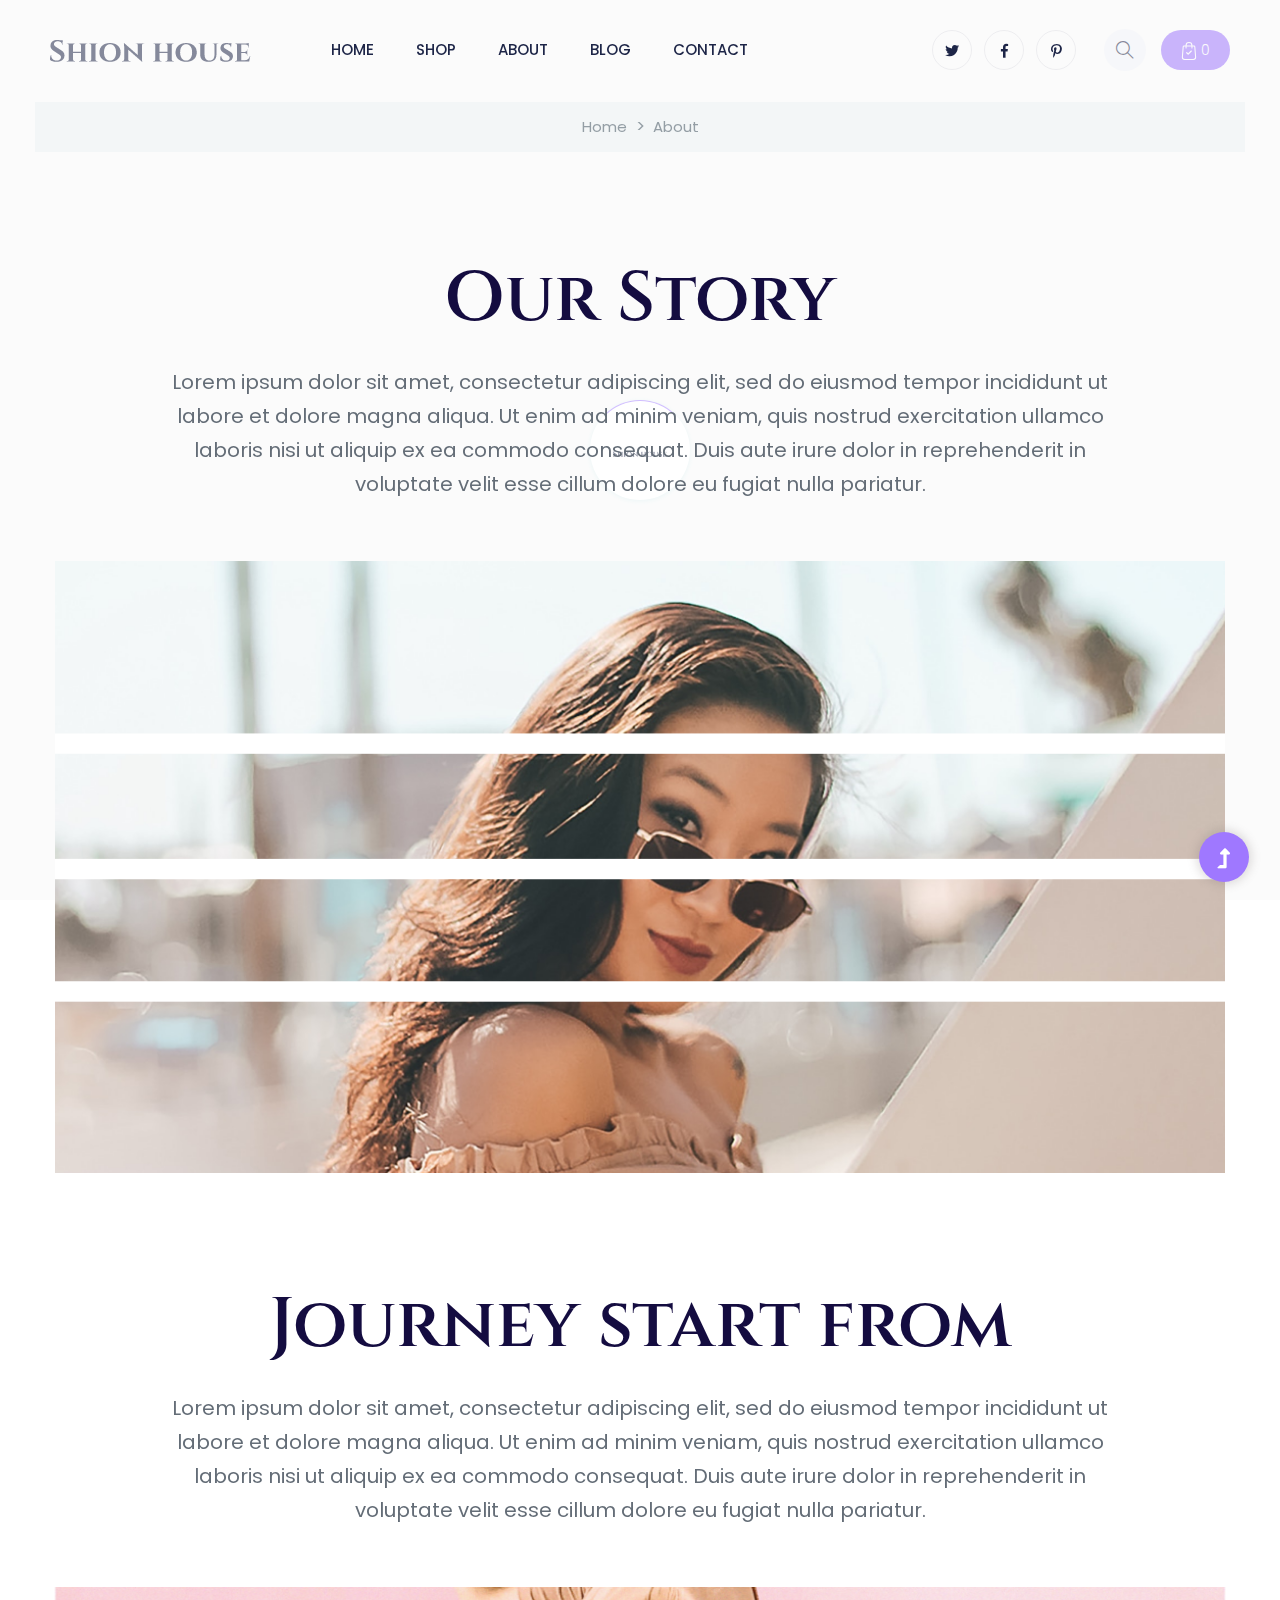
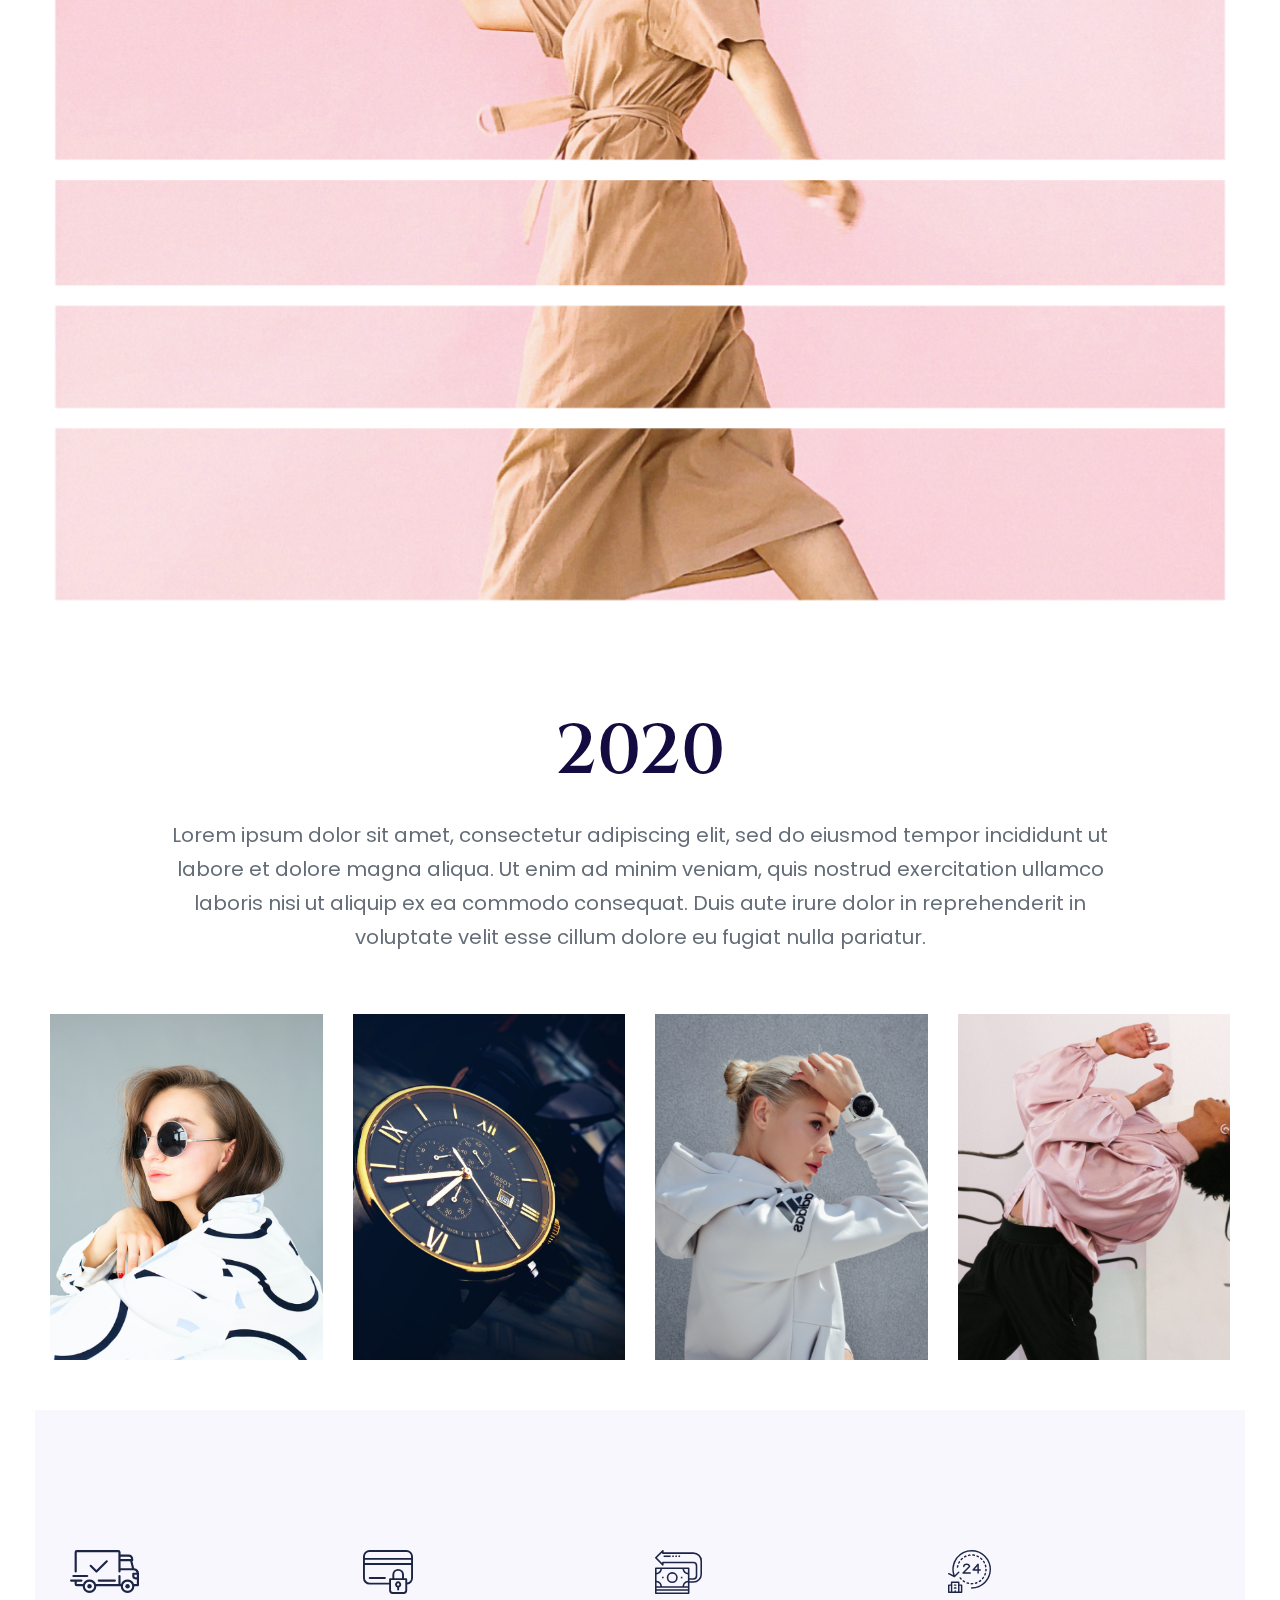
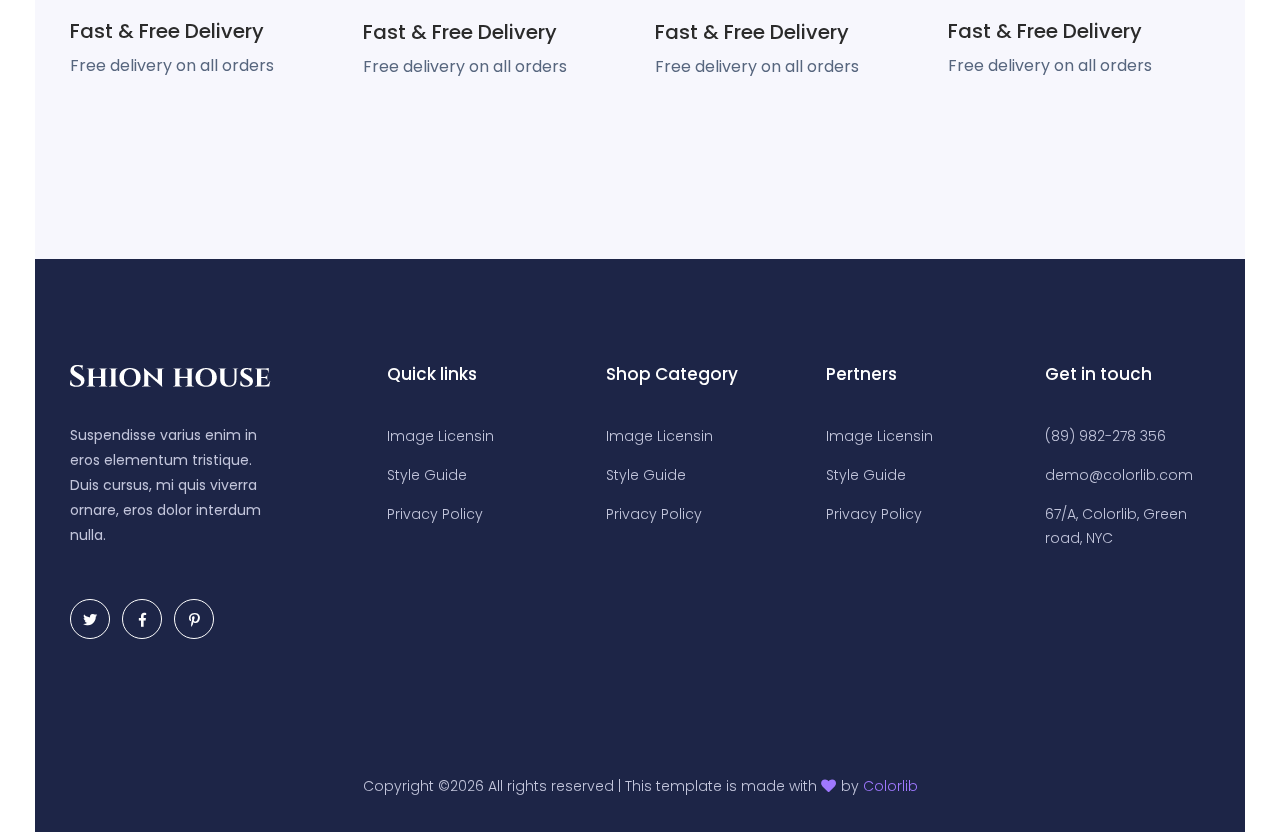
==== about.html @ d0cd35a1 "added template" ====
<!doctype html>
<html class="no-js" lang="zxx">
<head>
    <meta charset="utf-8">
    <meta http-equiv="x-ua-compatible" content="ie=edge">
    <title>Fashion | Teamplate</title>
    <meta name="description" content="">
    <meta name="viewport" content="width=device-width, initial-scale=1">
    <link rel="manifest" href="site.webmanifest">
    <link rel="shortcut icon" type="image/x-icon" href="assets/img/favicon.ico">

    <!-- CSS here -->
    <link rel="stylesheet" href="assets/css/bootstrap.min.css">
    <link rel="stylesheet" href="assets/css/owl.carousel.min.css">
    <link rel="stylesheet" href="assets/css/slicknav.css">
    <link rel="stylesheet" href="assets/css/flaticon.css">
    <link rel="stylesheet" href="assets/css/progressbar_barfiller.css">
    <link rel="stylesheet" href="assets/css/gijgo.css">
    <link rel="stylesheet" href="assets/css/animate.min.css">
    <link rel="stylesheet" href="assets/css/animated-headline.css">
    <link rel="stylesheet" href="assets/css/magnific-popup.css">
    <link rel="stylesheet" href="assets/css/fontawesome-all.min.css">
    <link rel="stylesheet" href="assets/css/themify-icons.css">
    <link rel="stylesheet" href="assets/css/slick.css">
    <link rel="stylesheet" href="assets/css/nice-select.css">
    <link rel="stylesheet" href="assets/css/style.css">
    
</head>
<body class="full-wrapper">
    <!-- ? Preloader Start -->
    <div id="preloader-active">
        <div class="preloader d-flex align-items-center justify-content-center">
            <div class="preloader-inner position-relative">
                <div class="preloader-circle"></div>
                <div class="preloader-img pere-text">
                    <img src="assets/img/logo/loder.png" alt="">
                </div>
            </div>
        </div>
    </div>
    <!-- Preloader Start-->
    <header>
        <!-- Header Start -->
        <div class="header-area ">
            <div class="main-header header-sticky">
                <div class="container-fluid">
                    <div class="menu-wrapper d-flex align-items-center justify-content-between">
                        <div class="header-left d-flex align-items-center">
                            <!-- Logo -->
                            <div class="logo">
                                <a href="index.html"><img src="assets/img/logo/logo.png" alt=""></a>
                            </div>
                            <!-- Main-menu -->
                            <div class="main-menu  d-none d-lg-block">
                                <nav>
                                    <ul id="navigation">
                                        <li><a href="index.html">Home</a></li> 
                                        <li><a href="shop.html">shop</a></li>
                                        <li><a href="about.html">About</a></li>
                                        <li><a href="blog.html">Blog</a>
                                            <ul class="submenu">
                                                <li><a href="blog.html">Blog</a></li>
                                                <li><a href="blog_details.html">Blog Details</a></li>
                                                <li><a href="elements.html">Elements</a></li>
                                                <li><a href="product_details.html">Product Details</a></li>
                                            </ul>
                                        </li>
                                        <li><a href="contact.html">Contact</a></li>
                                    </ul>
                                </nav>
                            </div>   
                        </div>
                        <div class="header-right1 d-flex align-items-center">
                            <!-- Social -->
                            <div class="header-social d-none d-md-block">
                                <a href="#"><i class="fab fa-twitter"></i></a>
                                <a href="https://bit.ly/sai4ull"><i class="fab fa-facebook-f"></i></a>
                                <a href="#"><i class="fab fa-pinterest-p"></i></a>
                            </div>
                            <!-- Search Box -->
                            <div class="search d-none d-md-block">
                                <ul class="d-flex align-items-center">
                                    <li class="mr-15">
                                        <div class="nav-search search-switch">
                                            <i class="ti-search"></i>
                                        </div>
                                    </li>
                                    <li>
                                        <div class="card-stor">
                                            <img src="assets/img/gallery/card.svg" alt="">
                                            <span>0</span>
                                        </div>
                                    </li>
                                </ul>
                            </div>
                        </div>
                        <!-- Mobile Menu -->
                        <div class="col-12">
                            <div class="mobile_menu d-block d-lg-none"></div>
                        </div>
                    </div>
                </div>
            </div>
        </div>
        <!-- Header End -->
    </header>
    <!-- header end -->
    <main>
        <!-- breadcrumb Start-->
        <div class="page-notification">
            <div class="container">
                <div class="row">
                    <div class="col-lg-12">
                        <nav aria-label="breadcrumb">
                            <ol class="breadcrumb justify-content-center">
                                <li class="breadcrumb-item"><a href="index.html">Home</a></li>
                                <li class="breadcrumb-item"><a href="#">about</a></li> 
                            </ol>
                        </nav>
                    </div>
                </div>
            </div>
        </div>
        <!-- breadcrumb End-->
        <!-- About Area Start -->
        <div class="about-area">
            <div class="container">
                <div class="row justify-content-center">
                    <div class="col-lg-10">
                        <div class="section-tittle mb-60 text-center pt-10">
                            <h2>Our Story</h2>
                            <p class="pera">Lorem ipsum dolor sit amet, consectetur adipiscing elit, sed do eiusmod tempor incididunt ut labore et dolore magna aliqua. Ut enim ad minim veniam, quis nostrud exercitation ullamco laboris nisi ut aliquip ex ea commodo consequat. Duis aute irure dolor in reprehenderit in voluptate velit esse cillum dolore eu fugiat nulla pariatur.</p>
                        </div>
                    </div>
                    <div class="col-lg-12">
                        <div class="about-img pb-bottom">
                            <img src="assets/img/gallery/about1.png" alt="" class="w-100">
                        </div>
                    </div>
                </div>
                <div class="row justify-content-center">
                    <div class="col-lg-10">
                        <div class="section-tittle mb-60 text-center pt-10">
                            <h2>Journey start from</h2>
                            <p class="pera">Lorem ipsum dolor sit amet, consectetur adipiscing elit, sed do eiusmod tempor incididunt ut labore et dolore magna aliqua. Ut enim ad minim veniam, quis nostrud exercitation ullamco laboris nisi ut aliquip ex ea commodo consequat. Duis aute irure dolor in reprehenderit in voluptate velit esse cillum dolore eu fugiat nulla pariatur.</p>
                        </div>
                    </div>
                    <div class="col-lg-12">
                        <div class="about-img pb-bottom">
                            <img src="assets/img/gallery/about2.png" alt="" class="w-100">
                        </div>
                    </div>
                </div>
                <div class="row justify-content-center">
                    <div class="col-lg-10">
                        <div class="section-tittle mb-60 text-center pt-10">
                            <h2>2020</h2>
                            <p class="pera">Lorem ipsum dolor sit amet, consectetur adipiscing elit, sed do eiusmod tempor incididunt ut labore et dolore magna aliqua. Ut enim ad minim veniam, quis nostrud exercitation ullamco laboris nisi ut aliquip ex ea commodo consequat. Duis aute irure dolor in reprehenderit in voluptate velit esse cillum dolore eu fugiat nulla pariatur.</p>
                        </div>
                    </div>
                </div>
            </div>
        </div>
        <!-- About Area End -->
        <!--? Popular Items Start -->
        <div class="popular-items">
            <div class="container-fluid">
                <div class="row">
                    <div class="col-lg-3 col-md-6 col-sm-6">
                        <div class="single-popular-items mb-50 text-center">
                            <div class="popular-img">
                                <img src="assets/img/gallery/popular1.png" alt="">
                                <div class="img-cap">
                                    <span>Glasses</span>
                                </div>
                                <div class="favorit-items">
                                    <a href="#" class="btn">Shop Now</a>
                                </div>
                            </div>
                        </div>
                    </div>
                    <div class="col-lg-3 col-md-6 col-sm-6">
                        <div class="single-popular-items mb-50 text-center">
                            <div class="popular-img">
                                <img src="assets/img/gallery/popular2.png" alt="">
                                <div class="img-cap">
                                    <span>Watches</span>
                                </div>
                                <div class="favorit-items">
                                    <a href="#" class="btn">Shop Now</a>
                                </div>
                            </div>
                        </div>
                    </div>
                    <div class="col-lg-3 col-md-6 col-sm-6">
                        <div class="single-popular-items mb-50 text-center">
                            <div class="popular-img">
                                <img src="assets/img/gallery/popular3.png" alt="">
                                <div class="img-cap">
                                    <span>Jackets</span>
                                </div>
                                <div class="favorit-items">
                                    <a href="#" class="btn">Shop Now</a>
                                </div>
                            </div>
                        </div>
                    </div>
                    <div class="col-lg-3 col-md-6 col-sm-6">
                        <div class="single-popular-items mb-50 text-center">
                            <div class="popular-img">
                                <img src="assets/img/gallery/popular4.png" alt="">
                                <div class="img-cap">
                                    <span>Clothes</span>
                                </div>
                                <div class="favorit-items">
                                    <a href="#" class="btn">Shop Now</a>
                                </div>
                            </div>
                        </div>
                    </div>
                </div>
            </div>
        </div>
        <!-- Popular Items End -->
        <!--? Services Area Start -->
        <div class="categories-area section-padding40 gray-bg">
            <div class="container-fluid">
                <div class="row">
                    <div class="col-lg-3 col-md-6 col-sm-6">
                        <div class="single-cat mb-50">
                            <div class="cat-icon">
                                <img src="assets/img/icon/services1.svg" alt="">
                            </div>
                            <div class="cat-cap">
                                <h5>Fast & Free Delivery</h5>
                                <p>Free delivery on all orders</p>
                            </div>
                        </div>
                    </div>
                    <div class="col-lg-3 col-md-6 col-sm-6">
                        <div class="single-cat mb-50">
                            <div class="cat-icon">
                                <img src="assets/img/icon/services2.svg" alt="">
                            </div>
                            <div class="cat-cap">
                                <h5>Fast & Free Delivery</h5>
                                <p>Free delivery on all orders</p>
                            </div>
                        </div>
                    </div>
                    <div class="col-lg-3 col-md-6 col-sm-6">
                        <div class="single-cat mb-30">
                            <div class="cat-icon">
                                <img src="assets/img/icon/services3.svg" alt="">
                            </div>
                            <div class="cat-cap">
                                <h5>Fast & Free Delivery</h5>
                                <p>Free delivery on all orders</p>
                            </div>
                        </div>
                    </div>
                    <div class="col-lg-3 col-md-6 col-sm-6">
                        <div class="single-cat">
                            <div class="cat-icon">
                                <img src="assets/img/icon/services4.svg" alt="">
                            </div>
                            <div class="cat-cap">
                                <h5>Fast & Free Delivery</h5>
                                <p>Free delivery on all orders</p>
                            </div>
                        </div>
                    </div>
                </div>
            </div>
        </div>
        <!--? Services Area End -->
    </main>

    <footer>
        <!-- Footer Start-->
        <div class="footer-area footer-padding">
            <div class="container-fluid ">
                <div class="row d-flex justify-content-between">
                    <div class="col-xl-3 col-lg-3 col-md-8 col-sm-8">
                     <div class="single-footer-caption mb-50">
                       <div class="single-footer-caption mb-30">
                          <!-- logo -->
                          <div class="footer-logo mb-35">
                           <a href="index.html"><img src="assets/img/logo/logo2_footer.png" alt=""></a>
                       </div>
                       <div class="footer-tittle">
                           <div class="footer-pera">
                               <p>Suspendisse varius enim in eros elementum tristique. Duis cursus, mi quis viverra ornare, eros dolor interdum nulla.</p>
                           </div>
                       </div>
                       <!-- social -->
                       <div class="footer-social">
                        <a href="#"><i class="fab fa-twitter"></i></a>
                        <a href="https://bit.ly/sai4ull"><i class="fab fa-facebook-f"></i></a>
                        <a href="#"><i class="fab fa-pinterest-p"></i></a>
                    </div>
                </div>
            </div>
        </div>
        <div class="col-xl-2 col-lg-2 col-md-4 col-sm-4">
            <div class="single-footer-caption mb-50">
                <div class="footer-tittle">
                    <h4>Quick links</h4>
                    <ul>
                        <li><a href="#">Image Licensin</a></li>
                        <li><a href="#">Style Guide</a></li>
                        <li><a href="#">Privacy Policy</a></li>
                    </ul>
                </div>
            </div>
        </div>
        <div class="col-xl-2 col-lg-2 col-md-4 col-sm-4">
            <div class="single-footer-caption mb-50">
                <div class="footer-tittle">
                    <h4>Shop Category</h4>
                    <ul>
                        <li><a href="#">Image Licensin</a></li>
                        <li><a href="#">Style Guide</a></li>
                        <li><a href="#">Privacy Policy</a></li>
                    </ul>
                </div>
            </div>
        </div>
        <div class="col-xl-2 col-lg-2 col-md-4 col-sm-4">
            <div class="single-footer-caption mb-50">
                <div class="footer-tittle">
                    <h4>Pertners</h4>
                    <ul>
                        <li><a href="#">Image Licensin</a></li>
                        <li><a href="#">Style Guide</a></li>
                        <li><a href="#">Privacy Policy</a></li>
                    </ul>
                </div>
            </div>
        </div>
        <div class="col-xl-2 col-lg-3 col-md-4 col-sm-4">
            <div class="single-footer-caption mb-50">
                <div class="footer-tittle">
                    <h4>Get in touch</h4>
                    <ul>
                        <li><a href="#">(89) 982-278 356</a></li>
                        <li><a href="#">demo@colorlib.com</a></li>
                        <li><a href="#">67/A, Colorlib, Green road, NYC</a></li>
                    </ul>
                </div>
            </div>
        </div>
    </div>
</div>
</div>
<!-- footer-bottom area -->
<div class="footer-bottom-area">
    <div class="container">
        <div class="footer-border">
           <div class="row d-flex align-items-center">
               <div class="col-xl-12 ">
                   <div class="footer-copy-right text-center">
                       <p><!-- Link back to Colorlib can't be removed. Template is licensed under CC BY 3.0. -->
                          Copyright &copy;<script>document.write(new Date().getFullYear());</script> All rights reserved | This template is made with <i class="fa fa-heart" aria-hidden="true"></i> by <a href="https://colorlib.com" target="_blank">Colorlib</a>
                          <!-- Link back to Colorlib can't be removed. Template is licensed under CC BY 3.0. --></p>
                      </div>
                  </div>
              </div>
          </div>
      </div>
  </div>
  <!-- Footer End-->
</footer>
<!--? Search model Begin -->
<div class="search-model-box">
    <div class="h-100 d-flex align-items-center justify-content-center">
        <div class="search-close-btn">+</div>
        <form class="search-model-form">
            <input type="text" id="search-input" placeholder="Searching key.....">
        </form>
    </div>
</div>
<!-- Search model end -->
<!-- Scroll Up -->
<div id="back-top" >
    <a title="Go to Top" href="#"> <i class="fas fa-level-up-alt"></i></a>
</div>

<!-- JS here -->
<!-- Jquery, Popper, Bootstrap -->
<script src="./assets/js/vendor/modernizr-3.5.0.min.js"></script>
<script src="./assets/js/vendor/jquery-1.12.4.min.js"></script>
<script src="./assets/js/popper.min.js"></script>
<script src="./assets/js/bootstrap.min.js"></script>

<!-- Slick-slider , Owl-Carousel ,slick-nav -->
<script src="./assets/js/owl.carousel.min.js"></script>
<script src="./assets/js/slick.min.js"></script>
<script src="./assets/js/jquery.slicknav.min.js"></script>

<!-- One Page, Animated-HeadLin, Date Picker -->
<script src="./assets/js/wow.min.js"></script>
<script src="./assets/js/animated.headline.js"></script>
<script src="./assets/js/jquery.magnific-popup.js"></script>
<script src="./assets/js/gijgo.min.js"></script>

<!-- Nice-select, sticky,Progress -->
<script src="./assets/js/jquery.nice-select.min.js"></script>
<script src="./assets/js/jquery.sticky.js"></script>
<script src="./assets/js/jquery.barfiller.js"></script>

<!-- counter , waypoint,Hover Direction -->
<script src="./assets/js/jquery.counterup.min.js"></script>
<script src="./assets/js/waypoints.min.js"></script>
<script src="./assets/js/jquery.countdown.min.js"></script>
<script src="./assets/js/hover-direction-snake.min.js"></script>

<!-- contact js -->
<script src="./assets/js/contact.js"></script>
<script src="./assets/js/jquery.form.js"></script>
<script src="./assets/js/jquery.validate.min.js"></script>
<script src="./assets/js/mail-script.js"></script>
<script src="./assets/js/jquery.ajaxchimp.min.js"></script>

<!-- Jquery Plugins, main Jquery -->	
<script src="./assets/js/plugins.js"></script>
<script src="./assets/js/main.js"></script>

</body>
</html>
---- assets/css/flaticon.css ----
/*
  	Flaticon icon font: Flaticon
  	Creation date: 03/06/2020 12:20
  	*/

@font-face {
  font-family: "Flaticon";
  src: url("../fonts/Flaticon.eot");
  src: url("../fonts/Flaticon.eot?#iefix") format("embedded-opentype"),
       url("../fonts/Flaticon.woff2") format("woff2"),
       url("../fonts/Flaticon.woff") format("woff"),
       url("../fonts/Flaticon.ttf") format("truetype"),
       url("../fonts/Flaticon.svg#Flaticon") format("svg");
  font-weight: normal;
  font-style: normal;
}

@media screen and (-webkit-min-device-pixel-ratio:0) {
  @font-face {
    font-family: "Flaticon";
    src: url("../fonts/Flaticon.svg#Flaticon") format("svg");
  }
}

[class^="flaticon-"]:before, [class*=" flaticon-"]:before,
[class^="flaticon-"]:after, [class*=" flaticon-"]:after {   
  font-family: Flaticon;
font-style: normal;
}

.flaticon-null:before { content: "\f100"; }
.flaticon-null-1:before { content: "\f101"; }
.flaticon-null-2:before { content: "\f102"; }
.flaticon-null-3:before { content: "\f103"; }
---- assets/css/progressbar_barfiller.css ----
/* Custom Code skills */
.single-skill{
  display: flex;
}

.single-skill span {
	color: #79838b;
	font-size: 13px;
	font-weight: 300;
	letter-spacing: 0;
	margin-bottom: 14px;
	display: block;
}
.single-skill .bar-progress {
	width: 100%;
}
.single-skill .bar-title {
  width: 20%;
  margin-bottom: 19px;
}

.skills-content {
  padding-top: 200px;
  padding-left: 70px;
}

.skills-shape-bg {
  height: 651px;
  width: 868px;
  position: absolute;
  content: "";
  border: 2px solid #4d4d4d;
  left: 40%;
  top: 255px;
}

.skills-shape-bg::before {
  position: absolute;
  content: "";
  height: 465px;
  width: 300px;
  border: 2px solid #4d4d4d;
  left: -35%;
  top: 50%;
  transform: translateY(-50%);
  border-right: 0;
}



/* Default */
.barfiller {
	width: 100%;
	height: 10px;
	background: #f6f9fc;
  position: relative;
  border-radius: 5px;
}

.barfiller .fill {
  display: block;
  position: relative;
  width: 0px;
  height: 100%;
  background: #333;
  z-index: 1;
  border-radius: 5px;
}

.barfiller .tipWrap { display: none; }

.barfiller .tip {
  margin-top: -28px;
  padding: 2px 4px;
  font-size: 16px;
  color: #09cc7f;
  left: 0px;
  position: absolute;
  z-index: 2;
  background: transparent;
  font-weight: 800;
}

.barfiller .tip:after {
  border: solid;
  border-color: rgba(0,0,0,.8) transparent;
  border-width: 6px 6px 0 6px;
  content: "";
  display: block;
  position: absolute;
  left: 9px;
  top: 100%;
  z-index: 9;
  display: none;
  
}
---- assets/css/gijgo.css ----
.gj-button {
    background-color: #f5f5f5;
    border: 1px solid #ddd;
    color: #000;
    border-radius: 3px;
    padding: 6px 10px;
    cursor: pointer;
}

.gj-unselectable {
    -webkit-touch-callout: none;
    -webkit-user-select: none;
    -khtml-user-select: none;
    -moz-user-select: none;
    -ms-user-select: none;
    user-select: none;
}

.gj-row {
    display: -webkit-box;
    display: -ms-flexbox;
    display: flex;
    -ms-flex-wrap: wrap;
    flex-wrap: wrap;
}

.gj-margin-left-5 {
    margin-left: 5px;
}

.gj-margin-left-10 {
    margin-left: 10px;
}

.gj-width-full {
    width: 100%;
}

.gj-cursor-pointer {
    cursor: pointer;
}

.gj-text-align-center {
    text-align: center;
}

.gj-font-size-16 {
    font-size: 16px;
}

.gj-hidden {
    display: none;
}

/** Material Design */
.gj-button-md {
    background: 0 0;
    border: none;
    border-radius: 2px;
    color: rgba(0, 0, 0, 0.87);
    position: relative;
    height: 36px;
    margin: 0;
    min-width: 64px;
    padding: 0 16px;
    display: inline-block;
    font-family: "Roboto","Helvetica","Arial",sans-serif;
    font-size: 1rem;
    font-weight: 500;
    text-transform: uppercase;
    letter-spacing: 0;
    overflow: hidden;
    will-change: box-shadow;
    transition: box-shadow .2s cubic-bezier(.4,0,1,1),background-color .2s cubic-bezier(.4,0,.2,1),color .2s cubic-bezier(.4,0,.2,1);
    outline: none;
    cursor: pointer;
    text-decoration: none;
    text-align: center;
    line-height: 36px;
    vertical-align: middle;
    overflow: hidden;
    -webkit-user-select: none;
    -moz-user-select: none;
    -ms-user-select: none;
    user-select: none;
}

.gj-button-md:hover {
    background-color: rgba(158,158,158,.2);
}

.gj-button-md:disabled {
    color: rgba(0,0,0,.26);
    background: 0 0;
}

.gj-button-md .material-icons,
.gj-button-md .gj-icon {
    vertical-align: middle;
    /*font-size: 1.3rem;
    margin-right: 4px;*/
}

.gj-button-md.gj-button-md-icon {
    width: 24px;
    height: 31px;
    min-width: 24px;
    padding: 0px;
    display: table;
}

.gj-button-md.gj-button-md-icon .material-icons,
.gj-button-md.gj-button-md-icon .gj-icon {
    display: table-cell;
    margin-right: 0px;
    width: 24px;
    height: 24px;
}

.gj-button-md.active {
    background-color: rgba(158,158,158,.4);
}

.gj-button-md-group {
    position: relative;
    display: inline-block;
    vertical-align: middle;
}
.gj-textbox-md {
	/* border: none; */
	/* border-bottom: 1px solid rgba(0,0,0,.42); */
	display: block;
	font-family: "Helvetica","Arial",sans-serif;
	font-size: 16px;
	line-height: 16px;
	/* padding: 4px 0px; */
	margin: 0;
	/* width: 100%; */
	background: 0 0;
	/* text-align: ; */
	color: rgba(0,0,0,.87);
	padding-left: 44px;
	border: 1px solid #dca73a;
	/* padding: 15px 15px; */
	/* text-align: center; */
	width: 177px;
	height: 55px;
	border-radius: 5px;
}
.gj-textbox-md:focus,
.gj-textbox-md:active {
    /* border-bottom: 2px solid rgba(0,0,0,.42); */
    outline: none;
}

.gj-textbox-md::placeholder {
    color: #8e8e8e;
}

.gj-textbox-md:-ms-input-placeholder {
    color: #8e8e8e;
}

.gj-textbox-md::-ms-input-placeholder {
    color: #8e8e8e;
}

.gj-md-spacer-24 {
    min-width: 24px;
    width: 24px;
    display: inline-block;
}

.gj-md-spacer-32 {
    min-width: 32px;
    width: 32px;
    display: inline-block;
}

.gj-modal {
    position: fixed;
    top: 0;
    right: 0;
    bottom: 0;
    left: 0;
    z-index: 1203;
    display: none;
    overflow: hidden;
    -webkit-overflow-scrolling: touch;
    outline: 0;
    background-color: rgba(0, 0, 0, 0.54118);
    transition: 200ms ease opacity;
    will-change: opacity;
}

/* List */
ul.gj-list li [data-role="wrapper"] {
    display: table;
    width: 100%;
}

ul.gj-list li [data-role="checkbox"] {
    display: table-cell;
    vertical-align:middle;
    text-align:center;
}

ul.gj-list li [data-role="image"] {
    display: table-cell;
    vertical-align:middle;
    text-align:center;
}

ul.gj-list li [data-role="display"] {
    display: table-cell;
    vertical-align:middle;
    cursor: pointer;
}

ul.gj-list li [data-role="display"]:empty:before {
  content: "\200b"; /* unicode zero width space character */
}

/* List - Bootstrap */
ul.gj-list-bootstrap {
    padding-left: 0px;
    margin-bottom: 0px;
}

ul.gj-list-bootstrap li {
    padding: 0px;
}

ul.gj-list-bootstrap li [data-role="wrapper"] {
    padding: 0px 10px;
}

ul.gj-list-bootstrap li [data-role="checkbox"] {
    width: 24px;
    padding: 3px;
}

ul.gj-list-bootstrap li [data-role="image"] {
    width: 24px;
    height: 24px;
}

ul.gj-list-bootstrap li [data-role="display"] {
    padding: 8px 0px 8px 4px;
}

.list-group-item.active ul li, .list-group-item.active:focus ul li, .list-group-item.active:hover ul li {
    text-shadow: none;
    color:initial;
}

/* List - Material Design */
ul.gj-list-md {
    padding: 0px;
    list-style: none;
    list-style-type: none;
    line-height: 24px;
    letter-spacing: 0;
    color: #616161; /* Gray 700 */
}

ul.gj-list-md li {
    display: list-item;
    list-style-type: none;
    padding: 0px;
    min-height: unset;
    box-sizing: border-box;
    align-items: center;
    cursor: default;
    overflow: hidden;

    font-family: "Roboto","Helvetica","Arial",sans-serif;
    font-size: 16px;
    font-weight: 400;
    letter-spacing: .04em;
    line-height: 1;
    
    -webkit-flex-direction: row;
    -ms-flex-direction: row;
    flex-direction: row;
    -webkit-flex-wrap: nowrap;
    -ms-flex-wrap: nowrap;
    flex-wrap: nowrap;
}

ul.gj-list-md li [data-role="checkbox"] {
    height: 24px;
    width: 24px;
}

ul.gj-list-md li [data-role="image"] {
    height: 24px;
    width: 24px;
}

ul.gj-list-md li [data-role="display"] {
    padding: 8px 0px 8px 5px;
    order: 0;
    flex-grow: 2;
    text-decoration: none;
    box-sizing: border-box;
    align-items: center;
    text-align: left;
    color: rgba(0,0,0,.87);
}

ul.gj-list-md li.disabled>[data-role="wrapper"]>[data-role="display"] {
    color: #9E9E9E; /* Gray 500 */
}

.gj-list-md-active {
    background: #e0e0e0;
    color: #3f51b5;
}


/* Picker */
.gj-picker {
    position: absolute;
    z-index: 1203;
    background-color: #fff;
}

.gj-picker .selected {
    color: #fff;
}

/* Material Design */
.gj-picker-md {
    font-family: "Roboto","Helvetica","Arial",sans-serif;
    font-size: 16px;
    font-weight: 400;
    letter-spacing: .04em;
    line-height: 1;
    color: rgba(0,0,0,.87);
    border: 1px solid #E0E0E0;
}

.gj-modal .gj-picker-md {
    border: 0px;
}

.gj-picker-md [role="header"] {
    color: rgba(255, 255, 255, 0.54);
    display: flex;
    background: #2196f3;
    align-items: baseline;
    user-select: none;
    justify-content: center;
}

.gj-picker-md [role="footer"] {
    float: right;
    padding: 10px;
}

.gj-picker-md [role="footer"] button.gj-button-md {
    color: #2196f3;
    font-weight: bold;
    font-size: 13px;
}

/* Bootstrap */
.gj-picker-bootstrap {
    border-radius: 4px;
    border: 1px solid #E0E0E0;
}

.gj-picker-bootstrap .selected {
    color: #888;
}

.gj-picker-bootstrap [role="header"] {
    background: #eee;
    color: #AAA;
}
@font-face {
    font-family: 'gijgo-material';
    src: url('../fonts/gijgo-material.eot?235541');
    src: url('../fonts/gijgo-material.eot?235541#iefix') format('embedded-opentype'), url('../fonts/gijgo-material.ttf?235541') format('truetype'), url('../fonts/gijgo-material.woff?235541') format('woff'), url('../fonts/gijgo-material.svg?235541#gijgo-material') format('svg');
    font-weight: normal;
    font-style: normal;
}

.gj-icon {
    /* use !important to prevent issues with browser extensions that change fonts */
    font-family: 'gijgo-material' !important;
    font-size: 24px;
    speak: none;
    font-style: normal;
    font-weight: normal;
    font-variant: normal;
    text-transform: none;
    line-height: 1;
    /* Enable Ligatures ================ */
    letter-spacing: 0;
    -webkit-font-feature-settings: "liga";
    -moz-font-feature-settings: "liga=1";
    -moz-font-feature-settings: "liga";
    -ms-font-feature-settings: "liga" 1;
    font-feature-settings: "liga";
    -webkit-font-variant-ligatures: discretionary-ligatures;
    font-variant-ligatures: discretionary-ligatures;
    /* Better Font Rendering =========== */
    -webkit-font-smoothing: antialiased;
    -moz-osx-font-smoothing: grayscale;
}

.gj-icon.undo:before {
    content: "\e900";
}

.gj-icon.vertical-align-top:before {
    content: "\e901";
}

.gj-icon.vertical-align-center:before {
    content: "\e902";
}

.gj-icon.vertical-align-bottom:before {
    content: "\e903";
}

.gj-icon.arrow-dropup:before {
    content: "\e904";
}

.gj-icon.clock:before {
    content: "\e905";
}

.gj-icon.refresh:before {
    content: "\e906";
}

.gj-icon.last-page:before {
    content: "\e907";
}

.gj-icon.first-page:before {
    content: "\e908";
}

.gj-icon.cancel:before {
    content: "\e909";
}

.gj-icon.clear:before {
    content: "\e90a";
}

.gj-icon.check-circle:before {
    content: "\e90b";
}

.gj-icon.delete:before {
    content: "\e90c";
}

.gj-icon.arrow-upward:before {
    content: "\e90d";
}

.gj-icon.arrow-forward:before {
    content: "\e90e";
}

.gj-icon.arrow-downward:before {
    content: "\e90f";
}

.gj-icon.arrow-back:before {
    content: "\e910";
}

.gj-icon.list-numbered:before {
    content: "\e911";
}

.gj-icon.list-bulleted:before {
    content: "\e912";
}

.gj-icon.indent-increase:before {
    content: "\e913";
}

.gj-icon.indent-decrease:before {
    content: "\e914";
}

.gj-icon.redo:before {
    content: "\e915";
}

.gj-icon.align-right:before {
    content: "\e916";
}

.gj-icon.align-left:before {
    content: "\e917";
}

.gj-icon.align-justify:before {
    content: "\e918";
}

.gj-icon.align-center:before {
    content: "\e919";
}

.gj-icon.strikethrough:before {
    content: "\e91a";
}

.gj-icon.italic:before {
    content: "\e91b";
}

.gj-icon.underlined:before {
    content: "\e91c";
}

.gj-icon.bold:before {
    content: "\e91d";
}

.gj-icon.arrow-dropdown:before {
    content: "\e91e";
}

.gj-icon.done:before {
    content: "\e91f";
}

.gj-icon.pencil:before {
    content: "\e920";
}

.gj-icon.minus:before {
    content: "\e921";
}

.gj-icon.plus:before {
    content: "\e922";
}

.gj-icon.chevron-up:before {
    content: "\e923";
}

.gj-icon.chevron-right:before {
    content: "\e924";
}

.gj-icon.chevron-down:before {
    content: "\e925";
}

.gj-icon.chevron-left:before {
    content: "\e926";
}

.gj-icon.event:before {
    content: "\e927";
}
.gj-draggable {
    cursor: move;
}
.gj-resizable-handle {
    position: absolute;
    font-size: 0.1px;
    display: block;
    -ms-touch-action: none;
    touch-action: none;
    z-index: 1203;
}

.gj-resizable-n {
    cursor: n-resize;
    height: 7px;
    width: 100%;
    top: -5px;
    left: 0;
}
.gj-resizable-e {
    cursor: e-resize;
    width: 7px;
    right: -5px;
    top: 0;
    height: 100%;
}
.gj-resizable-s {
    cursor: s-resize;
    height: 7px;
    width: 100%;
    bottom: -5px;
    left: 0;
}
.gj-resizable-w {
	cursor: w-resize;
	width: 7px;
	left: -5px;
	top: 0;
	height: 100%;
}
.gj-resizable-se {
	cursor: se-resize;
	width: 12px;
	height: 12px;
	right: 1px;
	bottom: 1px;
}
.gj-resizable-sw {
	cursor: sw-resize;
	width: 9px;
	height: 9px;
	left: -5px;
	bottom: -5px;
}
.gj-resizable-nw {
	cursor: nw-resize;
	width: 9px;
	height: 9px;
	left: -5px;
	top: -5px;
}
.gj-resizable-ne {
	cursor: ne-resize;
	width: 9px;
	height: 9px;
	right: -5px;
	top: -5px;
}

.gj-dialog-footer {
    position: absolute;
    bottom: 0px;
    width: 100%;
    margin-top: 0px;
}

.gj-dialog-scrollable [data-role="body"] {
    overflow-x: hidden;
    overflow-y: scroll;
}

/** Bootstrap 3 **/
.gj-dialog-bootstrap {
    overflow: hidden;
    z-index: 1202;
}

.gj-dialog-bootstrap [data-role="title"] {
    display: inline;
}
.gj-dialog-bootstrap [data-role="close"] {
    line-height: 1.42857143;
}

/** Bootstrap 4 **/
.gj-dialog-bootstrap4 {
    overflow: hidden;
    z-index: 1202;
}

.gj-dialog-bootstrap4 [data-role="title"] {
    display: inline;
}
.gj-dialog-bootstrap4 [data-role="close"] {
    line-height: 1.5;
}

/** Material Design **/
.gj-dialog-md {
    background-color: #FFF;
    overflow: hidden;
    border: none;
    box-shadow: 0 11px 15px -7px rgba(0,0,0,.2), 0 24px 38px 3px rgba(0,0,0,.14), 0 9px 46px 8px rgba(0,0,0,.12);
    box-sizing: border-box;
    position: relative;
    display: -webkit-box;
    display: -webkit-flex;
    display: -ms-flexbox;
    display: flex;
    -webkit-box-orient: vertical;
    -webkit-box-direction: normal;
    -webkit-flex-direction: column;
    -ms-flex-direction: column;
    flex-direction: column;
    -webkit-background-clip: padding-box;
    background-clip: padding-box;
    outline: 0;
    z-index: 1202;
}

.gj-dialog-md-header {
    padding: 24px 24px 0px 24px;
    font-family: "Roboto","Helvetica","Arial",sans-serif;
}

.gj-dialog-md-title {
    margin: 0;
    font-weight: 400;
    display: inline;
    line-height: 28px;
    font-size: 20px;
}

.gj-dialog-md-close {
    -webkit-appearance: none;
    padding: 0;
    cursor: pointer;
    background: 0 0;
    border: 0;
    float: right;
    line-height: 28px;
    font-size: 28px;
}

.gj-dialog-md-body {
    padding: 20px 24px 24px 24px;
    color: rgba(0,0,0,.54);
    font-family: "Helvetica","Arial",sans-serif;
    font-size: 14px;
    font-weight: 400;
    line-height: 20px;
}

.gj-dialog-md-footer {
    padding: 8px 8px 8px 24px;
    display: -webkit-flex;
    display: -ms-flexbox;
    display: flex;
    -webkit-flex-direction: row-reverse;
    -ms-flex-direction: row-reverse;
    flex-direction: row-reverse;
    -webkit-flex-wrap: wrap;
    -ms-flex-wrap: wrap;
    flex-wrap: wrap;

    box-sizing: border-box;
}

.gj-dialog-md-footer>*:first-child {
    margin-right: 0;
}

.gj-dialog-md-footer>* {
    margin-right: 8px;
    height: 36px;
}
DIV.gj-grid-wrapper {
    margin: auto;
    position: relative;
    clear:both;
    z-index: 1;
}

TABLE.gj-grid {
    margin: auto;    
    border-collapse: collapse;
    width: 100%;
    table-layout: fixed;
}

TABLE.gj-grid THEAD TH [data-role="selectAll"] {
    margin: auto;
}

TABLE.gj-grid THEAD TH [data-role="title"] {
    display: inline-block;
}

TABLE.gj-grid THEAD TH [data-role="sorticon"] {
    display: inline-block;
}

TABLE.gj-grid THEAD TH {
    overflow: hidden;
    text-overflow: ellipsis;
}

TABLE.gj-grid.autogrow-header-row THEAD TH {
    overflow: auto;
    text-overflow: initial;
    white-space: pre-wrap;
    -ms-word-break: break-word;
    word-break: break-word;
}

TABLE.gj-grid > tbody > tr > td {
    overflow: hidden;
    position: relative;
}

table.gj-grid tbody div[data-role="display"] {
    vertical-align: middle;
    text-indent: 0;
    white-space: pre-wrap;
    -ms-word-break: break-word;
    word-break: break-word;
}

table.gj-grid.fixed-body-rows tbody div[data-role="display"] {
    overflow: hidden;
    text-overflow: ellipsis;
    white-space: nowrap;
    -ms-word-break: initial;
    word-break: initial;
}

table.gj-grid tfoot DIV[data-role="display"] {
    vertical-align: middle;
    text-indent: 0;
    display: flex;
}

TABLE.gj-grid .fa {
    padding: 2px;
}

TABLE.gj-grid > tbody > tr > td > div {
    padding: 2px;
    overflow: hidden;
}

DIV.gj-grid-wrapper DIV.gj-grid-loading-cover
{
    background: #BBBBBB;
    opacity: 0.5;
    position: absolute;
    vertical-align: middle;
}

DIV.gj-grid-wrapper DIV.gj-grid-loading-text
{
    position: absolute;
    font-weight: bold;
}

/* Bootstrap Theme */
table.gj-grid-bootstrap thead th {
    background-color: #f5f5f5;
    vertical-align:middle;
}

table.gj-grid-bootstrap thead th [data-role="sorticon"] {
    margin-left: 5px;
}

table.gj-grid-bootstrap thead th [data-role="sorticon"] i.gj-icon,
table.gj-grid-bootstrap thead th [data-role="sorticon"] i.material-icons {
    position: absolute;
    font-size: 20px;
    top: 15px;
}

table.gj-grid-bootstrap tbody tr td div[data-role="display"] {
    padding: 0px;
}

.gj-grid-bootstrap-4 .gj-checkbox-bootstrap {
    display: inline-block;
    padding-top: 2px;
}

.gj-grid-bootstrap-4 tbody tr.active {
    background-color: rgba(0,0,0,.075);
}

/* Material Design Theme */
.gj-grid-md {
    position: relative;
    border: 1px solid #e0e0e0;
    border-collapse: collapse;
    white-space: nowrap;
    font-size: 13px;
    font-family: "Roboto","Helvetica","Arial",sans-serif;
    background-color: #fff;
}

.gj-grid-md td:first-of-type, .gj-grid-md th:first-of-type {
    padding-left: 24px;
}

.gj-grid-md th {
    position: relative;
    vertical-align: bottom;
    font-weight: 700;
    line-height: 31px;
    letter-spacing: 0;
    height: 56px;
    font-size: 12px;
    color: rgba(0,0,0,.54);
    padding-bottom: 8px;
    box-sizing: border-box;
    padding: 12px 18px;
    text-align: right;
}

.gj-grid-md td {
    position: relative;
    height: 48px;
    border-top: 1px solid #e0e0e0;
    border-bottom: 1px solid #e0e0e0;
    padding: 12px 18px;
    box-sizing: border-box;
    text-align: left;
    color: rgba(0,0,0,.87);
}

.gj-grid-md tbody tr {
    position: relative;
    height: 48px;
    transition-duration: .28s;
    transition-timing-function: cubic-bezier(.4,0,.2,1);
    transition-property: background-color;
}

.gj-grid-md tbody tr:hover {
    background-color: #EEEEEE; /* Gray 200 */
}

.gj-grid-md tbody tr.gj-grid-md-select {
    background-color: #F5F5F5; /* Grey 100 */
}


table.gj-grid-md thead th [data-role="sorticon"] {
    margin-left: 5px;
}

table.gj-grid-md thead th [data-role="sorticon"] i.gj-icon,
table.gj-grid-md thead th [data-role="sorticon"] i.material-icons {
    position: absolute;
    font-size: 16px;
    top: 19px;
}

table.gj-grid-md thead th.gj-grid-select-all {
    padding-bottom: 3px;
}
/* Hide all prioritized columns by default */
@media only all {
	th.display-1120,
	td.display-1120,
	th.display-960,
	td.display-960,
	th.display-800,
	td.display-800,
	th.display-640,
	td.display-640,
	th.display-480,
	td.display-480,
	th.display-320,
	td.display-320 {
		display: none;
	}
}

/* Show at 320px (20em x 16px) */
@media screen and (min-width: 20em) {
	TABLE.gj-grid-bootstrap th.display-320,
	TABLE.gj-grid-bootstrap td.display-320 {
		display: table-cell;
	}
}
/* Show at 480px (30em x 16px) */
@media screen and (min-width: 30em) {
	TABLE.gj-grid-bootstrap th.display-480,
	TABLE.gj-grid-bootstrap td.display-480 {
		display: table-cell;
	}
}
/* Show at 640px (40em x 16px) */
@media screen and (min-width: 40em) {
	TABLE.gj-grid-bootstrap th.display-640,
	TABLE.gj-grid-bootstrap td.display-640 {
		display: table-cell;
	}
}
/* Show at 800px (50em x 16px) */
@media screen and (min-width: 50em) {
	TABLE.gj-grid-bootstrap th.display-800,
	TABLE.gj-grid-bootstrap td.display-800 {
		display: table-cell;
	}
}
/* Show at 960px (60em x 16px) */
@media screen and (min-width: 60em) {
	TABLE.gj-grid-bootstrap th.display-960,
	TABLE.gj-grid-bootstrap td.display-960 {
		display: table-cell;
	}
}
/* Show at 1,120px (70em x 16px) */
@media screen and (min-width: 70em) {
	TABLE.gj-grid-bootstrap th.display-1120,
	TABLE.gj-grid-bootstrap td.display-1120 {
		display: table-cell;
	}
}

/* Material Design Theme */
.gj-grid-md tfoot tr th {
    padding-right: 14px;
}

.gj-grid-md tfoot tr[data-role="pager"] .gj-grid-mdl-pager-label {
    padding-left: 5px;
    padding-right: 5px;
}

.gj-grid-md tfoot tr[data-role="pager"] .gj-dropdown-md {
    margin-left: 12px;
}

.gj-grid-md tfoot tr[data-role="pager"] .gj-dropdown-md [role="presenter"] {
    font-size: 12px;
    font-weight: bold;
    color: rgba(0,0,0,.54);
}

.gj-grid-md tfoot tr[data-role="pager"] .gj-dropdown-md [role="presenter"] [role="display"] {
    text-align: right;
}

.gj-grid-md tfoot tr[data-role="pager"] .gj-grid-md-limit-select {
    margin-left: 10px;
    font-size: 12px;
    font-weight: bold;
    color: rgba(0,0,0,.54);
}

/* Bootstrap */
.gj-grid-bootstrap tfoot tr[data-role="pager"] th {
    line-height: 30px;
    background-color: #f5f5f5;
}

.gj-grid-bootstrap tfoot tr[data-role="pager"] th > div > div {
    margin-right: 5px;
}

.gj-grid-bootstrap tfoot tr[data-role="pager"] th > div > button {
    margin-right: 5px;
}

.gj-grid-bootstrap-4 tfoot tr[data-role="pager"] th > div button {
    height: 34px;
}

.gj-grid-bootstrap-4 tfoot tr[data-role="pager"] th div .gj-dropdown-bootstrap-4 .gj-dropdown-expander-mi .gj-icon {
    top: 5px;
}

.gj-grid-bootstrap-3 tfoot tr[data-role="pager"] th > div > input {
    margin-right: 5px;
    width: 40px;
    text-align: right;
    display: inline-block;
    font-weight: bold;
}

.gj-grid-bootstrap-4 tfoot tr[data-role="pager"] th > div > div.input-group {
    width: 40px;
}

.gj-grid-bootstrap-4 tfoot tr[data-role="pager"] th > div > div.input-group input {
    text-align: right;
    font-weight: bold;
    height: 34px;
    padding-top: 2px;
    padding-bottom: 6px;
}

.gj-grid-bootstrap tfoot tr[data-role="pager"] th > div > select {
    display: inline-block;
    margin-right: 5px;
    width: 60px;
}

.gj-grid-bootstrap tfoot tr[data-role="pager"] th .gj-dropdown-bootstrap .gj-list-bootstrap [data-role="display"] {
    line-height: 14px;
}

.gj-grid-bootstrap tfoot tr[data-role="pager"] th .gj-dropdown-bootstrap [role="presenter"] [role="display"] {
    font-weight: bold;
}

.gj-grid-bootstrap tfoot tr[data-role="pager"] th .gj-dropdown-bootstrap-3 [role="presenter"] {
    padding: 2px 8px;
}

.gj-grid-bootstrap tfoot tr[data-role="pager"] th .gj-dropdown-bootstrap-4 [role="presenter"] {
    padding: 1px 8px;
}
.gj-grid thead tr th div.gj-grid-column-resizer-wrapper {
    position: relative;
    width: 100%;
    height: 0px; 
    top: 0px; 
    left: 0px; 
    padding: 0px;
}

span.gj-grid-column-resizer {
    position: absolute;
    right: 0px;
    width: 10px;
    top: -100px;
    height: 300px;
    z-index: 1203;
    cursor: e-resize;
}

.gj-grid-resize-cursor {
    cursor: e-resize;
}
.gj-grid-md tbody tr.gj-grid-top-border td {
  border-top: 2px solid #777;
}
.gj-grid-md tbody tr.gj-grid-bottom-border td {
  border-bottom: 2px solid #777;
}

.gj-grid-bootstrap tbody tr.gj-grid-top-border td {
  border-top: 2px solid #777;
}
.gj-grid-bootstrap tbody tr.gj-grid-bottom-border td {
  border-bottom: 2px solid #777;
}
.gj-grid-md thead tr th.gj-grid-left-border,
.gj-grid-md tbody tr td.gj-grid-left-border
{
    border-left: 3px solid #777;
}
.gj-grid-md thead tr th.gj-grid-right-border,
.gj-grid-md tbody tr td.gj-grid-right-border
{
    border-right: 3px solid #777;
}

.gj-grid-bootstrap thead tr th.gj-grid-left-border,
.gj-grid-bootstrap tbody tr td.gj-grid-left-border
{
    border-left: 5px solid #ddd;
}
.gj-grid-bootstrap thead tr th.gj-grid-right-border,
.gj-grid-bootstrap tbody tr td.gj-grid-right-border
{
    border-right: 5px solid #ddd;
}
.gj-dirty {
    position: absolute;
    top: 0px;
    left: 0px;
    border-style: solid;
    border-width: 3px;
    border-color: #f00 transparent transparent #f00;
    padding: 0;
    overflow: hidden;
    vertical-align: top;
}

/* Material Design */
.gj-grid-md tbody tr td.gj-grid-management-column {
    padding: 3px;
}

.gj-grid-md tbody tr td[data-mode="edit"] {
    padding: 0px 18px;
}

.gj-grid-md tbody .gj-dropdown-md [role="presenter"] [role="display"] {
    padding: 0px;
}

/* Bootstrap */
.gj-grid-bootstrap tbody tr td[data-mode="edit"] {
    padding: 0px;
}

.gj-grid-bootstrap tbody tr td[data-mode="edit"] [data-role="edit"] {
    padding: 0px;
}

/* Bootstrap 3 */
.gj-grid-bootstrap-3 tbody tr td.gj-grid-management-column {
    padding: 3px;
}

.gj-grid-bootstrap-3 tbody tr td[data-mode="edit"] {
    height: 38px;
}

.gj-grid-bootstrap-3 tbody tr td[data-mode="edit"] [data-role="edit"] input[type="text"] {
    height: 37px;
    padding: 8px;
}

.gj-grid-bootstrap-3 tbody tr td[data-mode="edit"] .gj-dropdown-bootstrap [role="presenter"] {
    border: 0px;
    border-radius: 0px;
    height: 37px;
    padding-left: 8px;
}

.gj-grid-bootstrap-3 tbody tr td[data-mode="edit"] .gj-datepicker-bootstrap {
    height: 37px;
}

.gj-grid-bootstrap-3 tbody tr td[data-mode="edit"] .gj-datepicker-bootstrap [role="input"] {
    height: 37px;
    border:0px;
    border-radius: 0px;
}

.gj-grid-bootstrap-3 tbody tr td[data-mode="edit"] .gj-datepicker-bootstrap [role="right-icon"] {
    border:0px;
    border-radius: 0px;
}

.gj-grid-bootstrap-3 tbody tr td[data-mode="edit"] .gj-checkbox-bootstrap {
    display: inline-block;
    padding-top: 10px;
    height: 32px;
}

/* Bootstrap 4 */
.gj-grid-bootstrap-4 tbody tr td.gj-grid-management-column {
    padding: 6px;
}

.gj-grid-bootstrap-4 tbody tr td[data-mode="edit"] [data-role="edit"] input[type="text"] {
    height: 48px;
    padding-left: 12px;
}

.gj-grid-bootstrap-4 tbody tr td[data-mode="edit"] .gj-dropdown-bootstrap [role="presenter"] {
    border: 0px;
    border-radius: 0px;
    height: 48px;
    padding-left: 12px;
    font-family: -apple-system,system-ui,BlinkMacSystemFont,"Segoe UI",Roboto,"Helvetica Neue",Arial,sans-serif;
}

.gj-grid-bootstrap-4 tbody tr td[data-mode="edit"] .gj-dropdown-bootstrap-4 [role="expander"].gj-dropdown-expander-mi .gj-icon,
.gj-grid-bootstrap-4 tbody tr td[data-mode="edit"] .gj-dropdown-bootstrap-4 [role="expander"].gj-dropdown-expander-mi .material-icons {
    top: 13px;
}

.gj-grid-bootstrap-4 tbody tr td[data-mode="edit"] .gj-datepicker-bootstrap {
    height: 48px;
}

.gj-grid-bootstrap-4 tbody tr td[data-mode="edit"] .gj-datepicker-bootstrap [role="input"] {
    height: 48px;
    border:0px;
    border-radius: 0px;
}

.gj-grid-bootstrap-4 tbody tr td[data-mode="edit"] .gj-datepicker-bootstrap [role="right-icon"] {
    background-color: #fff;
}

.gj-grid-bootstrap-4 tbody tr td[data-mode="edit"] .gj-datepicker-bootstrap [role="right-icon"] button {
    border: 0px;
    border-radius: 0px;
    width: 43px;
    position: relative;
}

.gj-grid-bootstrap-4 tbody tr td[data-mode="edit"] .gj-datepicker-bootstrap [role="right-icon"] .gj-icon,
.gj-grid-bootstrap-4 tbody tr td[data-mode="edit"] .gj-datepicker-bootstrap [role="right-icon"] .material-icons {
    top: 13px;
    left: 10px;
    font-size: 24px;
}

.gj-grid-bootstrap-4 tbody tr td[data-mode="edit"] .gj-checkbox-bootstrap {
    display: inline-block;
    padding-top: 15px;
    height: 42px;
}
.gj-grid-md thead tr[data-role="filter"] th {
    border-top: 1px solid #e0e0e0;
}

div.gj-grid-wrapper div.gj-grid-bootstrap-toolbar {
    background-color: #f5f5f5;
    padding: 8px;
    font-weight: bold;
    border: 1px solid #ddd;
}

div.gj-grid-wrapper div.gj-grid-bootstrap-4-toolbar {
    background-color: #f5f5f5;
    padding: 12px;
    font-weight: bold;
    border: 1px solid #ddd;
}

div.gj-grid-wrapper div.gj-grid-md-toolbar {
    font-weight: bold;
    font-size: 24px;
    font-family: "Helvetica","Arial",sans-serif;
    background-color: rgb(255, 255, 255);
    
    border-top: 1px solid #e0e0e0;
    border-left: 1px solid #e0e0e0;
    border-right: 1px solid #e0e0e0;
    border-bottom: 0px;
    border-collapse: collapse;

    padding: 0 18px 0px 18px;
    line-height: 56px;
}
table.gj-grid-scrollable tbody {
    overflow-y: auto;
    overflow-x: hidden;
    display: block;
}

/* Material Design */
table.gj-grid-md.gj-grid-scrollable {
    border-bottom: 0px;
}

table.gj-grid-md.gj-grid-scrollable tbody {
    border-right: 1px solid #e0e0e0;
    border-bottom: 1px solid #e0e0e0;
}

table.gj-grid-md.gj-grid-scrollable tfoot {
    border-bottom: 1px solid #e0e0e0;
}

/* Bootstrap 3 */
table.gj-grid-bootstrap.gj-grid-scrollable {
    border-bottom: 0px;
}

table.gj-grid-bootstrap.gj-grid-scrollable tbody {
    border-right: 1px solid #ddd;
    border-bottom: 1px solid #ddd;
}

table.gj-grid-bootstrap.gj-grid-scrollable tbody tr[data-role="row"]:first-child td {
    border-top: 0px;
}

table.gj-grid-bootstrap.gj-grid-scrollable tbody tr[data-role="row"] td:first-child {
    border-left: 0px;
}

table.gj-grid-bootstrap.gj-grid-scrollable tbody tr[data-role="row"] td:last-child {
    border-right: 0px;
}

table.gj-grid-bootstrap.gj-grid-scrollable tfoot {
    border-bottom: 1px solid #ddd;
}

ul.gj-list li [data-role="spacer"] {
    display: table-cell;
}

ul.gj-list li [data-role="expander"] {
    display: table-cell;
    vertical-align:middle;
    text-align:center;
    cursor: pointer;
}

[data-type="tree"] ul li [data-role="expander"].gj-tree-material-icons-expander {
    width: 24px;
}

[data-type="tree"] ul li [data-role="expander"].gj-tree-font-awesome-expander {
    width: 24px;
}

[data-type="tree"] ul li [data-role="expander"].gj-tree-glyphicons-expander {
    width: 24px;
}

[data-type="tree"] ul li [data-role="expander"].gj-tree-glyphicons-expander .glyphicon {
    top: 4px;
    height: 24px;
}

/* Bootstrap Theme */
.gj-tree-bootstrap-3 ul.gj-list-bootstrap li {
    border: 0px;
    border-radius: 0px;
    color: #333;
}

.gj-tree-bootstrap-3 ul.gj-list-bootstrap li.active {
    color: #fff;
}

.gj-tree-bootstrap-3 ul.gj-list-bootstrap li.disabled {
    color: #777;
    background-color: #eee;
}

.gj-tree-bootstrap-4 ul.gj-list-bootstrap li {
    border: 0px;
    border-radius: 0px;
    color: #212529;
}

.gj-tree-bootstrap-4 ul.gj-list-bootstrap li.active {
    color: #fff;
}

.gj-tree-bootstrap-4 ul.gj-list-bootstrap li.disabled {
    color: #868e96;
}

.gj-tree-bootstrap-4 ul.gj-list-bootstrap li ul.gj-list-bootstrap {
    width: 100%;
}

.gj-tree-bootstrap-border ul.gj-list-bootstrap li {
    border: 1px solid #ddd;
}

.gj-tree-bootstrap-border ul.gj-list-bootstrap li ul.gj-list-bootstrap li {
    border-left: 0px;
    border-right: 0px;
}

.gj-tree-bootstrap-border ul.gj-list-bootstrap li:first-child {
    border-top-left-radius: 4px;
    border-top-right-radius: 4px;
}

.gj-tree-bootstrap-border ul.gj-list-bootstrap li:last-child {
    border-bottom-left-radius: 4px;
    border-bottom-right-radius: 4px;
}

.gj-tree-bootstrap-border ul.gj-list-bootstrap li ul.gj-list-bootstrap li:first-child {
    border-top-left-radius: 0px;
    border-top-right-radius: 0px;
}

.gj-tree-bootstrap-border ul.gj-list-bootstrap li ul.gj-list-bootstrap li:last-child {
    border-bottom: 0px;
    border-bottom-left-radius: 0px;
    border-bottom-right-radius: 0px;
}

ul.gj-list-bootstrap li [data-role="expander"].gj-tree-material-icons-expander {
    padding-top: 8px;
    padding-bottom: 4px;
}

ul.gj-list-bootstrap li [data-role="expander"].gj-tree-material-icons-expander .gj-icon {
    width: 24px;
    height: 24px;
}

/* Material Design Theme */
ul.gj-list-md li.disabled > [data-role="wrapper"] > [data-role="expander"] {
    color: #9E9E9E; /* Gray 500 */
}

.gj-tree-md-border ul.gj-list-md li {
    border: 1px solid #616161; /* Gray 700 */
    margin-bottom: -1px;
}

.gj-tree-md-border ul.gj-list-md li ul.gj-list-md li {
    border-left: 0px;
    border-right: 0px;
}

.gj-tree-md-border ul.gj-list-md li ul.gj-list-md li:last-child {
    border-bottom: 0px;
}
.gj-tree-drop-above {    
    border-top: 1px solid #000;
}

.gj-tree-drop-below {
    border-bottom: 1px solid #000;
}

.gj-tree-bootstrap-3 ul.gj-list-bootstrap li [data-role="wrapper"].drop-above {
    border-top: 2px solid #000;
}

.gj-tree-bootstrap-3 ul.gj-list-bootstrap li [data-role="wrapper"].drop-below {
    border-bottom: 2px solid #000;
}

.gj-tree-bootstrap-4 ul.gj-list-bootstrap li [data-role="wrapper"].drop-above {
    border-top: 2px solid #000;
}

.gj-tree-bootstrap-4 ul.gj-list-bootstrap li [data-role="wrapper"].drop-below {
    border-bottom: 2px solid #000;
}

.gj-tree-drag-el {
    padding: 0px;
    margin: 0px;
    z-index: 1203;
}

.gj-tree-drag-el li {
    padding: 0px;
    margin: 0px;
}

.gj-tree-drag-el [data-role="wrapper"] {
    cursor: move;
    display: table;
}

.gj-tree-drag-el [data-role="indicator"] {
    width: 14px;
    padding: 0px 3px;
    display: table-cell;
    vertical-align: middle;
    text-align: center;
}

.gj-tree-bootstrap-drag-el li.list-group-item {
    border: 0px;
    background: unset;
}

.gj-tree-bootstrap-drag-el [data-role="indicator"] {
    width: 24px;
    height: 24px;
    padding: 0px;
}

.gj-tree-md-drag-el [data-role="indicator"] {
    width: 24px;
    height: 24px;
    padding: 0px;
}
/* Bootstrap */
.gj-checkbox-bootstrap {
    min-width: 0;
    font-size: 0;
    font-weight: normal;
    margin: 0px;
    text-align: center;
    width: 18px;
    height: 18px;
    position: relative;
    display: inline;
}

.gj-checkbox-bootstrap input[type="checkbox"] {
    display: none;
    margin-bottom: -12px;
}

.gj-checkbox-bootstrap span {
    background: #fff;
    display: block;
    content: " ";
    width: 18px;
    height: 18px;
    line-height: 11px;
    font-size: 11px;
    padding: 2px;
    color: #555555;
    border: 1px solid #CCCCCC;
    border-radius: 3px;
    transition: box-shadow 0.2s linear, border-color 0.2s linear;
    cursor: pointer;
    margin: auto;
}

.gj-checkbox-bootstrap input[type="checkbox"]:focus + span:before {
    outline: 0;
    box-shadow: 0 0 0 0 #66afe9, 0 0 6px rgba(102, 175, 233, .6);
    border-color: #66afe9;
}

.gj-checkbox-bootstrap input[type="checkbox"][disabled] + span {
    opacity: 0.6;
    cursor: not-allowed;
}

/* Bootstrap 4 */
.gj-checkbox-bootstrap.gj-checkbox-bootstrap-4 span {
    line-height: 16px;
    padding: 0px;
}

.gj-checkbox-bootstrap-4.gj-checkbox-material-icons input[type="checkbox"]:checked + span:after {
    font-size: 16px;
}

.gj-checkbox-bootstrap-4.gj-checkbox-material-icons input[type="checkbox"]:indeterminate + span:after {
    font-size: 16px;
}

/* Material Design */
.gj-checkbox-md {
    min-width: 0;
    font-size: 0;
    font-weight: normal;
    margin: 0px;
    text-align: center;
    width: 16px;
    height: 16px;
    position: relative;
}

.gj-checkbox-md input[type="checkbox"] {
    display: none;
    margin-bottom: -12px;
}

.gj-checkbox-md span {
    display: inline-block;
    box-sizing: border-box;
    width: 16px;
    height: 16px;
    margin: 0;
    cursor: pointer;
    overflow: hidden;
    border: 2px solid #616161; /* Gray 700 */
    border-radius: 2px;
    z-index: 2;
}

.gj-checkbox-md input[type="checkbox"]:checked + span {
    border: 2px solid #536DFE; /* Indigo A200 */
}

.gj-checkbox-md input[type="checkbox"]:checked + span:after {
    color: #FFF;
    background-color: #536DFE; /* Indigo A200 */
    position: absolute;
    left: 1px;
    top: -15px;
}

.gj-checkbox-md input[type="checkbox"]:indeterminate + span {
    border: 2px solid #616161; /* Gray 700 */
}

.gj-checkbox-md input[type="checkbox"]:indeterminate + span:after {    
    color: #616161;/*color: rgba(0, 0, 0, 1);*/
    position: absolute;
    left: 1px;
    top: -15px;
}

.gj-checkbox-md input[type="checkbox"][disabled] + span {
    border: 2px solid #9E9E9E;
}

.gj-checkbox-md input[type="checkbox"][disabled] + span:after {
    background-color: #9E9E9E;
}

.gj-checkbox-md input[type="checkbox"][disabled]:indeterminate + span:after {
    color: #FFFFFF;
}

/* Material Icons */
.gj-checkbox-material-icons input[type="checkbox"]:checked + span:after {
    content: "\e91f";
    font-size: 14px;
    font-weight: bold;
    white-space: pre;
}

.gj-checkbox-material-icons input[type="checkbox"]:indeterminate + span:after {
    content: "\e921";
    font-size: 14px;
    font-weight: bold;
    white-space: pre;
}

/* Glyphicons */
.gj-checkbox-glyphicons input[type="checkbox"]:checked + span:after {
    display: inline-block;
    font-family: 'Glyphicons Halflings';
    content: "\e013 ";
}

.gj-checkbox-glyphicons input[type="checkbox"]:indeterminate + span:after {
    display: inline-block;
    font-family: 'Glyphicons Halflings';
    content: "\2212 ";
    padding-right: 1px;
}

/* fontawesome */
.gj-checkbox-fontawesome .fa {
    font-size: 14px;
}
.gj-checkbox-bootstrap.gj-checkbox-fontawesome .fa {
    line-height: 18px;
}

.gj-checkbox-fontawesome input[type="checkbox"]:checked + span:before {
    content: "\f00c ";
}

.gj-checkbox-fontawesome input[type="checkbox"]:indeterminate + span:before {
    content: "\f068 ";
}
.gj-editor [role="body"] {
    overflow: auto;
    outline: 0px solid transparent;
    box-sizing: border-box;
}

/* Material Design */
.gj-editor-md {
    padding: 7px;
    font-family: "Roboto","Helvetica","Arial",sans-serif;
    font-size: 14px;
    font-weight: 500;
    letter-spacing: 0;
    border: 1px solid rgba(158,158,158,.2);
}

.gj-editor-md [role="toolbar"] {
    margin-bottom: 7px;
}

.gj-editor-md [role="toolbar"] .gj-button-md {
    min-width: 54px;
    margin-right: 5px;
}

.gj-editor-md [role="toolbar"] .gj-button-md .gj-icon {
    width: 24px;
    height: 24px;
}

.gj-editor-md [role="body"] {
    border: 1px solid rgba(158,158,158,.2);
}

.gj-editor-md p {
    margin: 0;
    padding: 0;
}

.gj-editor-md blockquote {
    font-size: 14px;
}

/* Bootstrap */
.gj-editor-bootstrap {
    padding: 7px;
    border: 1px solid #eceeef;
}

.gj-editor-bootstrap [role="toolbar"] {
    margin-bottom: 7px;
}

.gj-editor-bootstrap [role="toolbar"] .btn-group {
    margin-right: 10px;
}

.gj-editor-bootstrap [role="toolbar"] button {
    height: 36px;
}

.gj-editor-bootstrap [role="body"] {
    border: 1px solid #eceeef;
}

.gj-editor-bootstrap p {
    margin: 0;
    padding: 0;
}

.gj-editor-bootstrap blockquote {
    font-size: 14px;
}
.gj-dropdown {
    position: relative;
    border-collapse: separate;
}

.gj-dropdown [role="presenter"] {
    display: table;
    cursor: pointer;
    outline: none;
    position: relative;
}

.gj-dropdown [role="presenter"] [role="display"] {
    display: table-cell;
    text-align: left;
    width: 100%;
}

.gj-dropdown [role="presenter"] [role="expander"] {
    display: table-cell;
    vertical-align:middle;
    text-align:center;
    width: 24px;
    height: 24px;
}

/* Material Design */
.gj-dropdown-md [role="presenter"] {
    font-family: "Roboto","Helvetica","Arial",sans-serif;
    font-size: 16px;
    font-weight: 400;
    letter-spacing: .04em;
    line-height: 1;
    color: rgba(0,0,0,.87);
    padding: 0px;
    border: 0px;
    border-bottom: 1px solid rgba(0,0,0,.42);
    background: transparent;
}

.gj-dropdown-md [role="presenter"]:focus,
.gj-dropdown-md [role="presenter"]:active {
    border-bottom: 2px solid rgba(0,0,0,.42);
}

.gj-dropdown-md [role="presenter"] [role="display"] {
    padding: 4px 0px;
    line-height: 18px;
}

.gj-dropdown-md [role="presenter"] [role="display"] .placeholder {
    color: #8e8e8e;
}

.gj-dropdown-list-md {
    position: absolute;
    top: 0px;
    left: 0px;
    background-color: #f5f5f5;
    color: #000;
    margin: 0px;
    z-index: 1203;
}

.gj-dropdown-list-md li:hover, .gj-dropdown-list-md li.active {
    background-color: #eee;
}

/* Bootstrap */
.gj-dropdown-bootstrap [role="presenter"] [role="display"] {
    padding-right: 5px;
}

.gj-dropdown-bootstrap [role="presenter"] [role="expander"] {
    padding-left: 5px;
}

.gj-dropdown-bootstrap [role="presenter"] [role="expander"].gj-dropdown-expander-mi {
    width: 24px;
}

.gj-dropdown-bootstrap-3 [role="presenter"] [role="display"] {
    line-height: 20px;
}

.gj-dropdown-bootstrap-3 [role="presenter"] [role="display"] .placeholder {
    color: #9999b3;
}

.gj-dropdown-bootstrap-3 [role="presenter"] [role="expander"] {
    width: 20px;
    height: 20px;
}

.gj-dropdown-bootstrap-3 [role="presenter"] [role="expander"].gj-dropdown-expander-mi .gj-icon,
.gj-dropdown-bootstrap-3 [role="presenter"] [role="expander"].gj-dropdown-expander-mi .material-icons {
    top: 5px;
    right: 10px;
    position: absolute;
}

.gj-dropdown-bootstrap-4 [role="presenter"] {
    border: 1px solid #ced4da;
}

.gj-dropdown-bootstrap-4 [role="presenter"] [role="display"] {
    line-height: 24px;
}

.gj-dropdown-bootstrap-4 [role="presenter"] [role="expander"].gj-dropdown-expander-mi .gj-icon,
.gj-dropdown-bootstrap-4 [role="presenter"] [role="expander"].gj-dropdown-expander-mi .material-icons {
    top: 7px;
    right: 10px;
    position: absolute;
}

.gj-dropdown-list-bootstrap {
    position: absolute;
    top: 32px;
    left: 0px;
    margin: 0px;
    z-index: 1203;
}
.gj-datepicker [role="input"]::-ms-clear {
    display: none;
}

.gj-datepicker [role="right-icon"] {
    cursor: pointer;
}

.gj-picker div[role="navigator"] {
    display: -webkit-box;
    display: -ms-flexbox;
    display: flex;
    -ms-flex-wrap: wrap;
    flex-wrap: wrap;
}

.gj-picker div[role="navigator"] div {
    cursor: pointer;
    position: relative;
    flex-basis: 0;
    -webkit-box-flex: 1;
    -ms-flex-positive: 1;
    flex-grow: 1;
    max-width: 100%;
}

.gj-picker div[role="navigator"] div[role="period"] {
    width: 100%;
    text-align: center;
}

/* Material Design */
.gj-datepicker-md {
	font-family: "Roboto","Helvetica","Arial",sans-serif;
	font-size: 16px;
	font-weight: 400;
	letter-spacing: .04em;
	line-height: 1;
	color: #9d9d9d;
    position: relative;
    /* background-image: url(../img/logo/date-picker-icon.png); */
}
.gj-datepicker-md [role="right-icon"] {
	position: absolute;
	left: 13px;
	top: 16px;
	font-size: 24px;
}

.gj-datepicker-md.small .gj-textbox-md {
    font-size: 14px;
}

.gj-datepicker-md.small .gj-icon {
    font-size: 22px;
}

.gj-datepicker-md.large .gj-textbox-md {
    font-size: 18px;
}

.gj-datepicker-md.large .gj-icon {
    font-size: 28px;
}

.gj-picker-md.datepicker [role="header"] {
    padding: 20px 20px;
    display: block;
}

.gj-picker-md.datepicker [role="header"] [role="year"] {
    font-size: 17px;
    padding-bottom: 5px;
    cursor: pointer;
}

.gj-picker-md.datepicker [role="header"] [role="date"] {
    font-size: 36px;
    cursor: pointer;
}

.gj-picker-md div[role="navigator"] {
    height: 42px;
    line-height: 42px;
}

.gj-picker div[role="navigator"] div[role="period"] {
    font-weight: bold;
    font-size: 15px;
}

.gj-picker-md div[role="navigator"] div:first-child {
    max-width: 42px;
}

.gj-picker-md div[role="navigator"] div:last-child {
    max-width: 42px;
}

.gj-picker-md div[role="navigator"] div i.gj-icon,
.gj-picker-md div[role="navigator"] div i.material-icons {
    position: absolute;
    top: 8px;
}

.gj-picker-md div[role="navigator"] div:first-child i.gj-icon,
.gj-picker-md div[role="navigator"] div:first-child i.material-icons {
    left: 10px;
}

.gj-picker-md div[role="navigator"] div:last-child i.gj-icon,
.gj-picker-md div[role="navigator"] div:last-child i.material-icons {
    right: 11px;
}

.gj-picker-md table thead {
    color: #9E9E9E; /* Gray 500 */
}

.gj-picker-md table tr th div,
.gj-picker-md table tr td div {
    display: block;
    width: 40px;
    height: 40px;
    line-height: 40px;
    font-size: 13px;
    text-align: center;
    vertical-align: middle;
}

[type="year"].gj-picker-md table tr td div,
[type="decade"].gj-picker-md table tr td div,
[type="century"].gj-picker-md table tr td div {
    width: 73px;
    height: 73px;
    line-height: 73px;
    cursor: pointer;
}

.gj-picker-md table tr td.gj-cursor-pointer div:hover {
    background: #EEEEEE;
    border-radius: 50%;
    color: rgba(0,0,0,.87);
}

.gj-picker-md table tr td.other-month div,
.gj-picker-md table tr td.disabled div {
    color: #BDBDBD; /* Gray 400 */
}

.gj-picker-md table tr td.focused div {
    background: #E0E0E0; /* Gray 300 */
    border-radius: 50%;
}

.gj-picker-md table tr td.today div {
    color: #1976D2;
}

.gj-picker-md table tr td.selected.gj-cursor-pointer div {
    color: #FFFFFF;
    background: #1976D2; /* Blue 700 */
    border-radius: 50%;
}

.gj-picker-md table tr td.calendar-week div {
    font-weight: bold;
}

/* Bootstrap */
.gj-datepicker-bootstrap :focus,
.gj-datepicker-bootstrap :active {
    box-shadow: none;
}

.gj-picker-bootstrap {
    border: 1px solid rgba(0,0,0,0.15);
    border-radius: 4px;
    padding: 4px;
}

.gj-modal .gj-picker-bootstrap {
    padding: 0px;
}

.gj-picker-bootstrap.datepicker [role="header"] {
    padding: 10px 20px;
    display: block;
}

.gj-picker-bootstrap.datepicker [role="header"] [role="year"] {
    font-size: 15px;
    cursor: pointer;
}

.gj-picker-bootstrap [role="header"] [role="date"] {
    font-size: 24px;
    cursor: pointer;
}

.gj-modal .gj-picker-bootstrap.datepicker [role="body"] {
    padding: 15px;
}

.gj-picker-bootstrap div[role="navigator"] {
    height: 30px;
    line-height: 30px;
    text-align: center;
}

.gj-picker-bootstrap div[role="navigator"] div:first-child {
    max-width: 30px;
}

.gj-picker-bootstrap div[role="navigator"] div:last-child {
    max-width: 30px;
}

.gj-picker-bootstrap table tr td div,
.gj-picker-bootstrap table tr th div {
    display: block;
    width: 30px;
    height: 30px;
    line-height: 30px;
    text-align: center;
    vertical-align: middle;
}

[type="year"].gj-picker-bootstrap table tr td div,
[type="decade"].gj-picker-bootstrap table tr td div,
[type="century"].gj-picker-bootstrap table tr td div {
    width: 53px;
    height: 53px;
    line-height: 53px;
    cursor: pointer;
}

.gj-picker-bootstrap table tr th div i,
.gj-picker-bootstrap table tr th div span {
    line-height: 30px;
}

.gj-picker-bootstrap div[role="navigator"] .gj-icon,
.gj-picker-bootstrap div[role="navigator"] .material-icons {
    margin: 3px;
}

.gj-picker-bootstrap table tr td.focused div,
.gj-picker-bootstrap table tr td.gj-cursor-pointer div:hover {
    background: #EEEEEE;
    border-radius: 4px;
    color: #212529;
}

.gj-picker-bootstrap table tr td.today div {
    color: #204d74;
    font-weight: bold;
}

.gj-picker-bootstrap table tr td.selected.gj-cursor-pointer div {
    color: #fff;
    background-color: #204d74;
    border-color: #122b40;
    border-radius: 4px;
}

.gj-picker-bootstrap table tr td.other-month div,
.gj-picker-bootstrap table tr td.disabled div {
    color: #777;
}

/* Bootstrap 3 */
.gj-datepicker-bootstrap span[role="right-icon"].input-group-addon {
    border-top-left-radius: 0px;
    border-bottom-left-radius: 0px;
    border-top-right-radius: 4px;
    border-bottom-right-radius: 4px;
    border-left: 0px;
    position: relative;
    /*width: 38px;*/
}

.gj-datepicker-bootstrap span[role="right-icon"].input-group-addon .gj-icon,
.gj-datepicker-bootstrap span[role="right-icon"].input-group-addon .material-icons {
    position: absolute;
    top: 7px;
    left: 7px;
}

/* Bootstrap 4 */
.gj-datepicker-bootstrap [role="right-icon"] button {
    width: 38px;
    position: relative;
    border: 1px solid #ced4da;
}

.gj-datepicker-bootstrap [role="right-icon"] button:hover {
    color: #6c757d;
    background-color: transparent;
}

.gj-datepicker-bootstrap.input-group-sm [role="right-icon"] button {
    width: 30px;
}

.gj-datepicker-bootstrap.input-group-lg [role="right-icon"] button {
    width: 48px;
}

.gj-datepicker-bootstrap [role="right-icon"] button .gj-icon,
.gj-datepicker-bootstrap [role="right-icon"] button .material-icons {
    position: absolute;
    font-size: 21px;
    top: 9px;
    left: 9px;
}

.gj-datepicker-bootstrap.input-group-sm [role="right-icon"] button .gj-icon,
.gj-datepicker-bootstrap.input-group-sm [role="right-icon"] button .material-icons {
    top: 6px;
    left: 6px;
    font-size: 19px;
}

.gj-datepicker-bootstrap.input-group-lg [role="right-icon"] button .gj-icon,
.gj-datepicker-bootstrap.input-group-lg [role="right-icon"] button .material-icons {
    font-size: 27px;
    top: 10px;
    left: 10px;
}
.gj-timepicker [role="input"]::-ms-clear {
    display: none;
}

.gj-timepicker [role="right-icon"] {
    cursor: pointer;
}

.gj-picker.timepicker [role="header"] {
    font-size: 58px;
    padding: 20px 0;
    line-height: 58px;

    display: flex;
    align-items: baseline;
    user-select: none;
    justify-content: center;
}

.gj-picker.timepicker [role="header"] div {
    cursor: pointer;
    width: 66px;
    text-align: right;
}

.gj-picker [role="header"] [role="mode"] {
    position: relative;
    width: 0px;
}

.gj-picker [role="header"] [role="mode"] span {
    position: absolute;
    left: 7px;
    line-height: 18px;
    font-size: 18px;
}

.gj-picker [role="header"] [role="mode"] span[role="am"] {
    top: 7px;
}

.gj-picker [role="header"] [role="mode"] span[role="pm"] {
    bottom: 7px;
}

.gj-picker [role="body"] [role="dial"] {
    width: 256px;
    color: rgba(0, 0, 0, 0.87);
    height: 256px;
    position: relative;
    background: #eeeeee;
    border-radius: 50%;
    margin: 10px;
}

.gj-picker [role="body"] [role="hour"] {
    top: calc(50% - 16px);
    left: calc(50% - 16px);
    width: 32px;
    height: 32px;
    cursor: pointer;
    position: absolute;
    font-size: 14px;
    text-align: center;
    line-height: 32px;
    user-select: none;
    pointer-events: none;
}

.gj-picker [role="body"] [role="hour"].selected {
    color: rgba(255, 255, 255, 1);
}

.gj-picker [role="body"] [role="arrow"] {
    top: calc(50% - 1px);
    left: 50%;
    width: calc(50% - 20px);
    height: 2px;
    position: absolute;
    pointer-events: none;
    transform-origin: left center;
    transition: all 250ms cubic-bezier(0.4, 0, 0.2, 1);
    width: calc(50% - 52px);
}

.gj-picker .arrow-begin {
    top: -3px;
    left: -4px;
    width: 8px;
    height: 8px;
    position: absolute;
    border-radius: 50%;
}

.gj-picker .arrow-end {
    top: -15px;
    right: -16px;
    width: 0;
    height: 0;
    position: absolute;
    box-sizing: content-box;
    border-width: 16px;
    border-radius: 50%;
}

/* Material Design */
.gj-timepicker-md {
    font-family: "Roboto","Helvetica","Arial",sans-serif;
    font-size: 16px;
    font-weight: 400;
    letter-spacing: .04em;
    line-height: 1;
    color: rgba(0,0,0,.87);
    position: relative;
}

.gj-timepicker-md.small .gj-textbox-md {
    font-size: 14px;
}

.gj-timepicker-md.small .gj-icon {
    font-size: 22px;
}

.gj-timepicker-md.large .gj-textbox-md {
    font-size: 18px;
}

.gj-timepicker-md.large .gj-icon {
    font-size: 28px;
}

.gj-timepicker-md [role="right-icon"] {
    cursor: pointer;
    position: absolute;
    right: 0px;
    top: 0px;
    font-size: 24px;
}

.gj-picker-md .arrow-begin {
    background-color: #2196f3;
}
.gj-picker-md .arrow-end {
    border: 16px solid #2196f3;
}

.gj-picker-md [role="body"] [role="arrow"] {
    background-color: #2196f3;
}

/* Bootstrap */
.gj-timepicker-bootstrap :focus,
.gj-timepicker-bootstrap :active {
    box-shadow: none;
}

.gj-picker-bootstrap [role="body"] [role="arrow"] {
    background-color: #888;
}

.gj-picker-bootstrap .arrow-begin {
    background-color: #888;
}

.gj-picker-bootstrap .arrow-end {
    border: 16px solid #888;
}

/* Bootstrap 3 */
.gj-timepicker-bootstrap .input-group-addon {
    border-top-left-radius: 0px;
    border-bottom-left-radius: 0px;
    border-top-right-radius: 4px;
    border-bottom-right-radius: 4px;
    border-left: 0px;
    position: relative;
    width: 38px;
}

.gj-timepicker-bootstrap.input-group-sm .input-group-addon {
    width: 30px;
}

.gj-timepicker-bootstrap.input-group-lg .input-group-addon {
    width: 46px;
}

.gj-timepicker-bootstrap .input-group-addon .gj-icon,
.gj-timepicker-bootstrap .input-group-addon .material-icons {
    position: absolute;
    font-size: 21px;
    top: 6px;
    left: 8px;
}

.gj-timepicker-bootstrap.input-group-sm .input-group-addon .gj-icon,
.gj-timepicker-bootstrap.input-group-sm .input-group-addon .material-icons {
    font-size: 19px;
    top: 5px;
    left: 5px;
}

.gj-timepicker-bootstrap.input-group-lg .input-group-addon .gj-icon,
.gj-timepicker-bootstrap.input-group-lg .input-group-addon .material-icons {
    font-size: 27px;
    top: 10px;
    left: 10px;
}

/* Bootstrap 4 */
.gj-timepicker-bootstrap [role="right-icon"] button {
    width: 38px;
    position: relative;
}

.gj-timepicker-bootstrap.input-group-sm [role="right-icon"] button {
    width: 30px;
}

.gj-timepicker-bootstrap.input-group-lg [role="right-icon"] button {
    width: 48px;
}

.gj-timepicker-bootstrap [role="right-icon"] button .gj-icon,
.gj-timepicker-bootstrap [role="right-icon"] button .material-icons {
    position: absolute;
    font-size: 21px;
    top: 7px;
    left: 9px;
}

.gj-timepicker-bootstrap.input-group-sm [role="right-icon"] button .gj-icon,
.gj-timepicker-bootstrap.input-group-sm [role="right-icon"] button .material-icons {
    top: 4px;
    left: 6px;
    font-size: 19px;
}

.gj-timepicker-bootstrap.input-group-lg [role="right-icon"] button .gj-icon,
.gj-timepicker-bootstrap.input-group-lg [role="right-icon"] button .material-icons {
    font-size: 27px;
    top: 8px;
    left: 10px;
}
.gj-picker.datetimepicker [role="header"] [role="date"] {
    padding-bottom: 5px;
    text-align: center;
    cursor: pointer;
}

.gj-picker [role="switch"] {
    align-items: baseline;
    user-select: none;
    position: relative;
}

.gj-picker [role="switch"] [role="calendarMode"] {
    cursor: pointer;
    position: absolute;
    bottom: 2px;
    left: 0px;
}

.gj-picker [role="switch"] [role="time"] {
    width: 100%;
    text-align: center;
}

.gj-picker [role="switch"] [role="time"] div {
    display: inline;
    cursor: pointer;
}

.gj-picker [role="switch"] [role="calendarMode"] {
    cursor: pointer;
}

.gj-picker [role="switch"] [role="clockMode"] {
    position: absolute;
    right: 0px;
    bottom: 3px;
    cursor: pointer;
}

/* Material Design */
.gj-picker-md.datetimepicker [role="header"] {
    font-size: 36px;
    padding: 10px 20px;
    display: block;
}

.gj-picker-md [role="switch"] {
    color: rgba(255, 255, 255, 0.54);
    background: #2196f3;
    font-size: 32px;
}

/* Bootstrap */
.gj-picker-bootstrap.datetimepicker [role="header"] {
    font-size: 36px;
    padding: 10px 20px;
    display: block;
}

.gj-picker-bootstrap.datetimepicker [role="header"] [role="time"] {
    font-size: 22px;
}

.gj-slider {
    position: relative;
    padding: 8px 6px;
}

.gj-slider [role="track"] {
    width: 100%;
}

.gj-slider [role="progress"] {
    position: absolute;
    z-index: 1203;
}

.gj-slider [role="handle"] {
    position: absolute;
}

.gj-slider-md [role="track"] {
    display: -webkit-box;
    display: -ms-flexbox;
    display: flex;
    -webkit-box-orient: vertical;
    -webkit-box-direction: normal;
    -ms-flex-direction: column;
    flex-direction: column;
    -webkit-box-pack: center;
    -ms-flex-pack: center;
    justify-content: center;
    color: #fff;
    text-align: center;
    background-color: #e9ecef;
    height: 2px;
    background-color: rgba(0,0,0,.26);
}

.gj-slider-md [role="progress"] {
    display: -webkit-box;
    display: -ms-flexbox;
    display: flex;
    -webkit-box-orient: vertical;
    -webkit-box-direction: normal;
    -ms-flex-direction: column;
    flex-direction: column;
    -webkit-box-pack: center;
    -ms-flex-pack: center;
    justify-content: center;
    color: #fff;
    text-align: center;
    height: 2px;
    background-color: #536DFE; /* Indigo A200 */
    top: 8px;
    left: 6px;
}

.gj-slider-md [role="handle"] {
    top: 3px;
    left: 0px;
    width: 12px;
    height: 12px;
    background-color: #536DFE; /* Indigo A200 */
    filter: progid:DXImageTransform.Microsoft.gradient(startColorstr='#ff337ab7', endColorstr='#ff2e6da4', GradientType=0);
    filter: none;
    -webkit-box-shadow: inset 0 1px 0 rgba(255,255,255,.2), 0 1px 2px rgba(0,0,0,.05);
    box-shadow: inset 0 1px 0 rgba(255,255,255,.2), 0 1px 2px rgba(0,0,0,.05);
    border: 0px solid transparent;
    border-radius: 50%;
    cursor: pointer;
    z-index: 1204;
}

/* Bootstrap */
.gj-slider-bootstrap [role="track"] {
    border-radius: 4px;
    height: 10px;
}

.gj-slider-bootstrap [role="progress"] {
    height: 10px;
    border-radius: 4px;
    top: 8px;
    left: 6px;
    transition: none;
}

.gj-slider-bootstrap [role="handle"] {
    top: 2px;
    left: 0px;
    width: 20px;
    height: 20px;
    filter: progid:DXImageTransform.Microsoft.gradient(startColorstr='#ff337ab7', endColorstr='#ff2e6da4', GradientType=0);
    filter: none;
    -webkit-box-shadow: inset 0 1px 0 rgba(255,255,255,.2), 0 1px 2px rgba(0,0,0,.05);
    box-shadow: inset 0 1px 0 rgba(255,255,255,.2), 0 1px 2px rgba(0,0,0,.05);
    border: 0px solid transparent;
    border-radius: 50%;
    cursor: pointer;
    z-index: 1204;
}

.gj-slider-bootstrap-3 [role="handle"] {
    background-color: #337ab7;
    background-image: -webkit-linear-gradient(top, #337ab7 0%, #2e6da4 100%);
    background-image: -o-linear-gradient(top, #337ab7 0%, #2e6da4 100%);
    background-image: linear-gradient(to bottom, #337ab7 0%, #2e6da4 100%);
    background-repeat: repeat-x;
}

.gj-slider-bootstrap-4 [role="handle"] {
    background-color: #007bff;
    background-image: -webkit-linear-gradient(top, #007bff 0%, #2e6da4 100%);
    background-image: -o-linear-gradient(top, #007bff 0%, #2e6da4 100%);
    background-image: linear-gradient(to bottom, #007bff 0%, #2e6da4 100%);
    background-repeat: repeat-x;
}


.gj-colorpicker [role="right-icon"] {
    cursor: pointer;
}


/* Material Design */
.gj-colorpicker-md {
    font-family: "Roboto","Helvetica","Arial",sans-serif;
    font-size: 16px;
    font-weight: 400;
    letter-spacing: .04em;
    line-height: 1;
    color: rgba(0,0,0,.87);
    position: relative;
}

.gj-colorpicker-md [role="right-icon"] {
    position: absolute;
    right: 0px;
    top: 0px;
    font-size: 24px;
}
---- assets/css/animated-headline.css ----
/* -------------------------------- 

Primary style

-------------------------------- */
*, *::after, *::before {
  -webkit-box-sizing: border-box;
  -moz-box-sizing: border-box;
  box-sizing: border-box;
}

html * {
  -webkit-font-smoothing: antialiased;
  -moz-osx-font-smoothing: grayscale;
}

html {
  font-size: 62.5%;
}


a {
  text-decoration: none;
}

.cd-title {
  position: relative;
  height: 160px;
  line-height: 230px;
  text-align: center;
}
.cd-title h1 {
  font-size: 2.4rem;
  font-weight: 700;
}
@media only screen and (min-width: 768px) {
  .cd-title {
    line-height: 250px;
  }
}
@media only screen and (min-width: 1170px) {
  .cd-title {
    height: 200px;
    line-height: 300px;
  }
  .cd-title h1 {
    font-size: 3rem;
  }
}

.cd-intro {
  width: 90%;
  max-width: 768px;
  text-align: center;
}

.cd-intro {
  margin: 4em auto;
}
@media only screen and (min-width: 768px) {
  .cd-intro {
    margin: 5em auto;
  }
}
@media only screen and (min-width: 1170px) {
  .cd-intro {
    margin: 6em auto;
  }
}

.cd-headline {
  font-size: 3rem;
  line-height: 1.2;
}
@media only screen and (min-width: 768px) {
  .cd-headline {
    font-size: 4.4rem;
    font-weight: 300;
  }
}
@media only screen and (min-width: 1170px) {
  .cd-headline {
    font-size: 6rem;
  }
}

.cd-words-wrapper {
  display: inline-block;
  position: relative;
  text-align: left;
}
.cd-words-wrapper b {
  display: inline-block;
  position: absolute;
  white-space: nowrap;
  left: 0;
  top: 0;
}
.cd-words-wrapper b.is-visible {
  position: relative;
}
.no-js .cd-words-wrapper b {
  opacity: 0;
}
.no-js .cd-words-wrapper b.is-visible {
  opacity: 1;
}

/* -------------------------------- 

xrotate-1 

-------------------------------- */
.cd-headline.rotate-1 .cd-words-wrapper {
  -webkit-perspective: 300px;
  -moz-perspective: 300px;
  perspective: 300px;
}
.cd-headline.rotate-1 b {
  opacity: 0;
  -webkit-transform-origin: 50% 100%;
  -moz-transform-origin: 50% 100%;
  -ms-transform-origin: 50% 100%;
  -o-transform-origin: 50% 100%;
  transform-origin: 50% 100%;
  -webkit-transform: rotateX(180deg);
  -moz-transform: rotateX(180deg);
  -ms-transform: rotateX(180deg);
  -o-transform: rotateX(180deg);
  transform: rotateX(180deg);
}
.cd-headline.rotate-1 b.is-visible {
  opacity: 1;
  -webkit-transform: rotateX(0deg);
  -moz-transform: rotateX(0deg);
  -ms-transform: rotateX(0deg);
  -o-transform: rotateX(0deg);
  transform: rotateX(0deg);
  -webkit-animation: cd-rotate-1-in 1.2s;
  -moz-animation: cd-rotate-1-in 1.2s;
  animation: cd-rotate-1-in 1.2s;
}
.cd-headline.rotate-1 b.is-hidden {
  -webkit-transform: rotateX(180deg);
  -moz-transform: rotateX(180deg);
  -ms-transform: rotateX(180deg);
  -o-transform: rotateX(180deg);
  transform: rotateX(180deg);
  -webkit-animation: cd-rotate-1-out 1.2s;
  -moz-animation: cd-rotate-1-out 1.2s;
  animation: cd-rotate-1-out 1.2s;
}

@-webkit-keyframes cd-rotate-1-in {
  0% {
    -webkit-transform: rotateX(180deg);
    opacity: 0;
  }
  35% {
    -webkit-transform: rotateX(120deg);
    opacity: 0;
  }
  65% {
    opacity: 0;
  }
  100% {
    -webkit-transform: rotateX(360deg);
    opacity: 1;
  }
}
@-moz-keyframes cd-rotate-1-in {
  0% {
    -moz-transform: rotateX(180deg);
    opacity: 0;
  }
  35% {
    -moz-transform: rotateX(120deg);
    opacity: 0;
  }
  65% {
    opacity: 0;
  }
  100% {
    -moz-transform: rotateX(360deg);
    opacity: 1;
  }
}
@keyframes cd-rotate-1-in {
  0% {
    -webkit-transform: rotateX(180deg);
    -moz-transform: rotateX(180deg);
    -ms-transform: rotateX(180deg);
    -o-transform: rotateX(180deg);
    transform: rotateX(180deg);
    opacity: 0;
  }
  35% {
    -webkit-transform: rotateX(120deg);
    -moz-transform: rotateX(120deg);
    -ms-transform: rotateX(120deg);
    -o-transform: rotateX(120deg);
    transform: rotateX(120deg);
    opacity: 0;
  }
  65% {
    opacity: 0;
  }
  100% {
    -webkit-transform: rotateX(360deg);
    -moz-transform: rotateX(360deg);
    -ms-transform: rotateX(360deg);
    -o-transform: rotateX(360deg);
    transform: rotateX(360deg);
    opacity: 1;
  }
}
@-webkit-keyframes cd-rotate-1-out {
  0% {
    -webkit-transform: rotateX(0deg);
    opacity: 1;
  }
  35% {
    -webkit-transform: rotateX(-40deg);
    opacity: 1;
  }
  65% {
    opacity: 0;
  }
  100% {
    -webkit-transform: rotateX(180deg);
    opacity: 0;
  }
}
@-moz-keyframes cd-rotate-1-out {
  0% {
    -moz-transform: rotateX(0deg);
    opacity: 1;
  }
  35% {
    -moz-transform: rotateX(-40deg);
    opacity: 1;
  }
  65% {
    opacity: 0;
  }
  100% {
    -moz-transform: rotateX(180deg);
    opacity: 0;
  }
}
@keyframes cd-rotate-1-out {
  0% {
    -webkit-transform: rotateX(0deg);
    -moz-transform: rotateX(0deg);
    -ms-transform: rotateX(0deg);
    -o-transform: rotateX(0deg);
    transform: rotateX(0deg);
    opacity: 1;
  }
  35% {
    -webkit-transform: rotateX(-40deg);
    -moz-transform: rotateX(-40deg);
    -ms-transform: rotateX(-40deg);
    -o-transform: rotateX(-40deg);
    transform: rotateX(-40deg);
    opacity: 1;
  }
  65% {
    opacity: 0;
  }
  100% {
    -webkit-transform: rotateX(180deg);
    -moz-transform: rotateX(180deg);
    -ms-transform: rotateX(180deg);
    -o-transform: rotateX(180deg);
    transform: rotateX(180deg);
    opacity: 0;
  }
}
/* -------------------------------- 

xtype 

-------------------------------- */
.cd-headline.type .cd-words-wrapper {
  vertical-align: top;
  overflow: hidden;
}
.cd-headline.type .cd-words-wrapper::after {
  /* vertical bar */
  content: '';
  position: absolute;
  right: 0;
  top: 50%;
  bottom: auto;
  -webkit-transform: translateY(-50%);
  -moz-transform: translateY(-50%);
  -ms-transform: translateY(-50%);
  -o-transform: translateY(-50%);
  transform: translateY(-50%);
  height: 90%;
  width: 1px;
  background-color: #aebcb9;
}
.cd-headline.type .cd-words-wrapper.waiting::after {
  -webkit-animation: cd-pulse 1s infinite;
  -moz-animation: cd-pulse 1s infinite;
  animation: cd-pulse 1s infinite;
}
.cd-headline.type .cd-words-wrapper.selected {
  background-color: #aebcb9;
}
.cd-headline.type .cd-words-wrapper.selected::after {
  visibility: hidden;
}
.cd-headline.type .cd-words-wrapper.selected b {
  color: #0d0d0d;
}
.cd-headline.type b {
  visibility: hidden;
}
.cd-headline.type b.is-visible {
  visibility: visible;
}
.cd-headline.type i {
  position: absolute;
  visibility: hidden;
}
.cd-headline.type i.in {
  position: relative;
  visibility: visible;
}

@-webkit-keyframes cd-pulse {
  0% {
    -webkit-transform: translateY(-50%) scale(1);
    opacity: 1;
  }
  40% {
    -webkit-transform: translateY(-50%) scale(0.9);
    opacity: 0;
  }
  100% {
    -webkit-transform: translateY(-50%) scale(0);
    opacity: 0;
  }
}
@-moz-keyframes cd-pulse {
  0% {
    -moz-transform: translateY(-50%) scale(1);
    opacity: 1;
  }
  40% {
    -moz-transform: translateY(-50%) scale(0.9);
    opacity: 0;
  }
  100% {
    -moz-transform: translateY(-50%) scale(0);
    opacity: 0;
  }
}
@keyframes cd-pulse {
  0% {
    -webkit-transform: translateY(-50%) scale(1);
    -moz-transform: translateY(-50%) scale(1);
    -ms-transform: translateY(-50%) scale(1);
    -o-transform: translateY(-50%) scale(1);
    transform: translateY(-50%) scale(1);
    opacity: 1;
  }
  40% {
    -webkit-transform: translateY(-50%) scale(0.9);
    -moz-transform: translateY(-50%) scale(0.9);
    -ms-transform: translateY(-50%) scale(0.9);
    -o-transform: translateY(-50%) scale(0.9);
    transform: translateY(-50%) scale(0.9);
    opacity: 0;
  }
  100% {
    -webkit-transform: translateY(-50%) scale(0);
    -moz-transform: translateY(-50%) scale(0);
    -ms-transform: translateY(-50%) scale(0);
    -o-transform: translateY(-50%) scale(0);
    transform: translateY(-50%) scale(0);
    opacity: 0;
  }
}
/* -------------------------------- 

xrotate-2 

-------------------------------- */
.cd-headline.rotate-2 .cd-words-wrapper {
  -webkit-perspective: 300px;
  -moz-perspective: 300px;
  perspective: 300px;
}
.cd-headline.rotate-2 i, .cd-headline.rotate-2 em {
  display: inline-block;
  -webkit-backface-visibility: hidden;
  backface-visibility: hidden;
}
.cd-headline.rotate-2 b {
  opacity: 0;
}
.cd-headline.rotate-2 i {
  -webkit-transform-style: preserve-3d;
  -moz-transform-style: preserve-3d;
  -ms-transform-style: preserve-3d;
  -o-transform-style: preserve-3d;
  transform-style: preserve-3d;
  -webkit-transform: translateZ(-20px) rotateX(90deg);
  -moz-transform: translateZ(-20px) rotateX(90deg);
  -ms-transform: translateZ(-20px) rotateX(90deg);
  -o-transform: translateZ(-20px) rotateX(90deg);
  transform: translateZ(-20px) rotateX(90deg);
  opacity: 0;
}
.is-visible .cd-headline.rotate-2 i {
  opacity: 1;
}
.cd-headline.rotate-2 i.in {
  -webkit-animation: cd-rotate-2-in 0.4s forwards;
  -moz-animation: cd-rotate-2-in 0.4s forwards;
  animation: cd-rotate-2-in 0.4s forwards;
}
.cd-headline.rotate-2 i.out {
  -webkit-animation: cd-rotate-2-out 0.4s forwards;
  -moz-animation: cd-rotate-2-out 0.4s forwards;
  animation: cd-rotate-2-out 0.4s forwards;
}
.cd-headline.rotate-2 em {
  -webkit-transform: translateZ(20px);
  -moz-transform: translateZ(20px);
  -ms-transform: translateZ(20px);
  -o-transform: translateZ(20px);
  transform: translateZ(20px);
}

.no-csstransitions .cd-headline.rotate-2 i {
  -webkit-transform: rotateX(0deg);
  -moz-transform: rotateX(0deg);
  -ms-transform: rotateX(0deg);
  -o-transform: rotateX(0deg);
  transform: rotateX(0deg);
  opacity: 0;
}
.no-csstransitions .cd-headline.rotate-2 i em {
  -webkit-transform: scale(1);
  -moz-transform: scale(1);
  -ms-transform: scale(1);
  -o-transform: scale(1);
  transform: scale(1);
}

.no-csstransitions .cd-headline.rotate-2 .is-visible i {
  opacity: 1;
}

@-webkit-keyframes cd-rotate-2-in {
  0% {
    opacity: 0;
    -webkit-transform: translateZ(-20px) rotateX(90deg);
  }
  60% {
    opacity: 1;
    -webkit-transform: translateZ(-20px) rotateX(-10deg);
  }
  100% {
    opacity: 1;
    -webkit-transform: translateZ(-20px) rotateX(0deg);
  }
}
@-moz-keyframes cd-rotate-2-in {
  0% {
    opacity: 0;
    -moz-transform: translateZ(-20px) rotateX(90deg);
  }
  60% {
    opacity: 1;
    -moz-transform: translateZ(-20px) rotateX(-10deg);
  }
  100% {
    opacity: 1;
    -moz-transform: translateZ(-20px) rotateX(0deg);
  }
}
@keyframes cd-rotate-2-in {
  0% {
    opacity: 0;
    -webkit-transform: translateZ(-20px) rotateX(90deg);
    -moz-transform: translateZ(-20px) rotateX(90deg);
    -ms-transform: translateZ(-20px) rotateX(90deg);
    -o-transform: translateZ(-20px) rotateX(90deg);
    transform: translateZ(-20px) rotateX(90deg);
  }
  60% {
    opacity: 1;
    -webkit-transform: translateZ(-20px) rotateX(-10deg);
    -moz-transform: translateZ(-20px) rotateX(-10deg);
    -ms-transform: translateZ(-20px) rotateX(-10deg);
    -o-transform: translateZ(-20px) rotateX(-10deg);
    transform: translateZ(-20px) rotateX(-10deg);
  }
  100% {
    opacity: 1;
    -webkit-transform: translateZ(-20px) rotateX(0deg);
    -moz-transform: translateZ(-20px) rotateX(0deg);
    -ms-transform: translateZ(-20px) rotateX(0deg);
    -o-transform: translateZ(-20px) rotateX(0deg);
    transform: translateZ(-20px) rotateX(0deg);
  }
}
@-webkit-keyframes cd-rotate-2-out {
  0% {
    opacity: 1;
    -webkit-transform: translateZ(-20px) rotateX(0);
  }
  60% {
    opacity: 0;
    -webkit-transform: translateZ(-20px) rotateX(-100deg);
  }
  100% {
    opacity: 0;
    -webkit-transform: translateZ(-20px) rotateX(-90deg);
  }
}
@-moz-keyframes cd-rotate-2-out {
  0% {
    opacity: 1;
    -moz-transform: translateZ(-20px) rotateX(0);
  }
  60% {
    opacity: 0;
    -moz-transform: translateZ(-20px) rotateX(-100deg);
  }
  100% {
    opacity: 0;
    -moz-transform: translateZ(-20px) rotateX(-90deg);
  }
}
@keyframes cd-rotate-2-out {
  0% {
    opacity: 1;
    -webkit-transform: translateZ(-20px) rotateX(0);
    -moz-transform: translateZ(-20px) rotateX(0);
    -ms-transform: translateZ(-20px) rotateX(0);
    -o-transform: translateZ(-20px) rotateX(0);
    transform: translateZ(-20px) rotateX(0);
  }
  60% {
    opacity: 0;
    -webkit-transform: translateZ(-20px) rotateX(-100deg);
    -moz-transform: translateZ(-20px) rotateX(-100deg);
    -ms-transform: translateZ(-20px) rotateX(-100deg);
    -o-transform: translateZ(-20px) rotateX(-100deg);
    transform: translateZ(-20px) rotateX(-100deg);
  }
  100% {
    opacity: 0;
    -webkit-transform: translateZ(-20px) rotateX(-90deg);
    -moz-transform: translateZ(-20px) rotateX(-90deg);
    -ms-transform: translateZ(-20px) rotateX(-90deg);
    -o-transform: translateZ(-20px) rotateX(-90deg);
    transform: translateZ(-20px) rotateX(-90deg);
  }
}
/* -------------------------------- 

xloading-bar 

-------------------------------- */
.cd-headline.loading-bar span {
  display: inline-block;
  padding: .2em 0;
}
.cd-headline.loading-bar .cd-words-wrapper {
  overflow: hidden;
  vertical-align: top;
}
.cd-headline.loading-bar .cd-words-wrapper::after {
  /* loading bar */
  content: '';
  position: absolute;
  left: 0;
  bottom: 0;
  height: 3px;
  width: 0;
  background: #0096a7;
  z-index: 2;
  -webkit-transition: width 0.3s -0.1s;
  -moz-transition: width 0.3s -0.1s;
  transition: width 0.3s -0.1s;
}
.cd-headline.loading-bar .cd-words-wrapper.is-loading::after {
  width: 100%;
  -webkit-transition: width 3s;
  -moz-transition: width 3s;
  transition: width 3s;
}
.cd-headline.loading-bar b {
  top: .2em;
  opacity: 0;
  -webkit-transition: opacity 0.3s;
  -moz-transition: opacity 0.3s;
  transition: opacity 0.3s;
}
.cd-headline.loading-bar b.is-visible {
  opacity: 1;
  top: 0;
}

/* -------------------------------- 

xslide 

-------------------------------- */
.cd-headline.slide span {
  display: inline-block;
  padding: .2em 0;
}
.cd-headline.slide .cd-words-wrapper {
  overflow: hidden;
  vertical-align: top;
}
.cd-headline.slide b {
  opacity: 0;
  top: .2em;
}
.cd-headline.slide b.is-visible {
  top: 0;
  opacity: 1;
  -webkit-animation: slide-in 0.6s;
  -moz-animation: slide-in 0.6s;
  animation: slide-in 0.6s;
}
.cd-headline.slide b.is-hidden {
  -webkit-animation: slide-out 0.6s;
  -moz-animation: slide-out 0.6s;
  animation: slide-out 0.6s;
}

@-webkit-keyframes slide-in {
  0% {
    opacity: 0;
    -webkit-transform: translateY(-100%);
  }
  60% {
    opacity: 1;
    -webkit-transform: translateY(20%);
  }
  100% {
    opacity: 1;
    -webkit-transform: translateY(0);
  }
}
@-moz-keyframes slide-in {
  0% {
    opacity: 0;
    -moz-transform: translateY(-100%);
  }
  60% {
    opacity: 1;
    -moz-transform: translateY(20%);
  }
  100% {
    opacity: 1;
    -moz-transform: translateY(0);
  }
}
@keyframes slide-in {
  0% {
    opacity: 0;
    -webkit-transform: translateY(-100%);
    -moz-transform: translateY(-100%);
    -ms-transform: translateY(-100%);
    -o-transform: translateY(-100%);
    transform: translateY(-100%);
  }
  60% {
    opacity: 1;
    -webkit-transform: translateY(20%);
    -moz-transform: translateY(20%);
    -ms-transform: translateY(20%);
    -o-transform: translateY(20%);
    transform: translateY(20%);
  }
  100% {
    opacity: 1;
    -webkit-transform: translateY(0);
    -moz-transform: translateY(0);
    -ms-transform: translateY(0);
    -o-transform: translateY(0);
    transform: translateY(0);
  }
}
@-webkit-keyframes slide-out {
  0% {
    opacity: 1;
    -webkit-transform: translateY(0);
  }
  60% {
    opacity: 0;
    -webkit-transform: translateY(120%);
  }
  100% {
    opacity: 0;
    -webkit-transform: translateY(100%);
  }
}
@-moz-keyframes slide-out {
  0% {
    opacity: 1;
    -moz-transform: translateY(0);
  }
  60% {
    opacity: 0;
    -moz-transform: translateY(120%);
  }
  100% {
    opacity: 0;
    -moz-transform: translateY(100%);
  }
}
@keyframes slide-out {
  0% {
    opacity: 1;
    -webkit-transform: translateY(0);
    -moz-transform: translateY(0);
    -ms-transform: translateY(0);
    -o-transform: translateY(0);
    transform: translateY(0);
  }
  60% {
    opacity: 0;
    -webkit-transform: translateY(120%);
    -moz-transform: translateY(120%);
    -ms-transform: translateY(120%);
    -o-transform: translateY(120%);
    transform: translateY(120%);
  }
  100% {
    opacity: 0;
    -webkit-transform: translateY(100%);
    -moz-transform: translateY(100%);
    -ms-transform: translateY(100%);
    -o-transform: translateY(100%);
    transform: translateY(100%);
  }
}
/* -------------------------------- 

xclip 

-------------------------------- */
.cd-headline.clip span {
  display: inline-block;
  padding: .2em 0;
}
.cd-headline.clip .cd-words-wrapper {
  overflow: hidden;
  vertical-align: top;
}
.cd-headline.clip .cd-words-wrapper::after {
  /* line */
  content: '';
  position: absolute;
  top: 0;
  right: 0;
  width: 2px;
  height: 100%;
  background-color: #aebcb9;
}
.cd-headline.clip b {
  opacity: 0;
}
.cd-headline.clip b.is-visible {
  opacity: 1;
}

/* -------------------------------- 

xzoom 

-------------------------------- */
.cd-headline.zoom .cd-words-wrapper {
  -webkit-perspective: 300px;
  -moz-perspective: 300px;
  perspective: 300px;
}
.cd-headline.zoom b {
  opacity: 0;
}
.cd-headline.zoom b.is-visible {
  opacity: 1;
  -webkit-animation: zoom-in 0.8s;
  -moz-animation: zoom-in 0.8s;
  animation: zoom-in 0.8s;
}
.cd-headline.zoom b.is-hidden {
  -webkit-animation: zoom-out 0.8s;
  -moz-animation: zoom-out 0.8s;
  animation: zoom-out 0.8s;
}

@-webkit-keyframes zoom-in {
  0% {
    opacity: 0;
    -webkit-transform: translateZ(100px);
  }
  100% {
    opacity: 1;
    -webkit-transform: translateZ(0);
  }
}
@-moz-keyframes zoom-in {
  0% {
    opacity: 0;
    -moz-transform: translateZ(100px);
  }
  100% {
    opacity: 1;
    -moz-transform: translateZ(0);
  }
}
@keyframes zoom-in {
  0% {
    opacity: 0;
    -webkit-transform: translateZ(100px);
    -moz-transform: translateZ(100px);
    -ms-transform: translateZ(100px);
    -o-transform: translateZ(100px);
    transform: translateZ(100px);
  }
  100% {
    opacity: 1;
    -webkit-transform: translateZ(0);
    -moz-transform: translateZ(0);
    -ms-transform: translateZ(0);
    -o-transform: translateZ(0);
    transform: translateZ(0);
  }
}
@-webkit-keyframes zoom-out {
  0% {
    opacity: 1;
    -webkit-transform: translateZ(0);
  }
  100% {
    opacity: 0;
    -webkit-transform: translateZ(-100px);
  }
}
@-moz-keyframes zoom-out {
  0% {
    opacity: 1;
    -moz-transform: translateZ(0);
  }
  100% {
    opacity: 0;
    -moz-transform: translateZ(-100px);
  }
}
@keyframes zoom-out {
  0% {
    opacity: 1;
    -webkit-transform: translateZ(0);
    -moz-transform: translateZ(0);
    -ms-transform: translateZ(0);
    -o-transform: translateZ(0);
    transform: translateZ(0);
  }
  100% {
    opacity: 0;
    -webkit-transform: translateZ(-100px);
    -moz-transform: translateZ(-100px);
    -ms-transform: translateZ(-100px);
    -o-transform: translateZ(-100px);
    transform: translateZ(-100px);
  }
}
/* -------------------------------- 

xrotate-3 

-------------------------------- */
.cd-headline.rotate-3 .cd-words-wrapper {
  -webkit-perspective: 300px;
  -moz-perspective: 300px;
  perspective: 300px;
}
.cd-headline.rotate-3 b {
  opacity: 0;
}
.cd-headline.rotate-3 i {
  display: inline-block;
  -webkit-transform: rotateY(180deg);
  -moz-transform: rotateY(180deg);
  -ms-transform: rotateY(180deg);
  -o-transform: rotateY(180deg);
  transform: rotateY(180deg);
  -webkit-backface-visibility: hidden;
  backface-visibility: hidden;
}
.is-visible .cd-headline.rotate-3 i {
  -webkit-transform: rotateY(0deg);
  -moz-transform: rotateY(0deg);
  -ms-transform: rotateY(0deg);
  -o-transform: rotateY(0deg);
  transform: rotateY(0deg);
}
.cd-headline.rotate-3 i.in {
  -webkit-animation: cd-rotate-3-in 0.6s forwards;
  -moz-animation: cd-rotate-3-in 0.6s forwards;
  animation: cd-rotate-3-in 0.6s forwards;
}
.cd-headline.rotate-3 i.out {
  -webkit-animation: cd-rotate-3-out 0.6s forwards;
  -moz-animation: cd-rotate-3-out 0.6s forwards;
  animation: cd-rotate-3-out 0.6s forwards;
}

.no-csstransitions .cd-headline.rotate-3 i {
  -webkit-transform: rotateY(0deg);
  -moz-transform: rotateY(0deg);
  -ms-transform: rotateY(0deg);
  -o-transform: rotateY(0deg);
  transform: rotateY(0deg);
  opacity: 0;
}

.no-csstransitions .cd-headline.rotate-3 .is-visible i {
  opacity: 1;
}

@-webkit-keyframes cd-rotate-3-in {
  0% {
    -webkit-transform: rotateY(180deg);
  }
  100% {
    -webkit-transform: rotateY(0deg);
  }
}
@-moz-keyframes cd-rotate-3-in {
  0% {
    -moz-transform: rotateY(180deg);
  }
  100% {
    -moz-transform: rotateY(0deg);
  }
}
@keyframes cd-rotate-3-in {
  0% {
    -webkit-transform: rotateY(180deg);
    -moz-transform: rotateY(180deg);
    -ms-transform: rotateY(180deg);
    -o-transform: rotateY(180deg);
    transform: rotateY(180deg);
  }
  100% {
    -webkit-transform: rotateY(0deg);
    -moz-transform: rotateY(0deg);
    -ms-transform: rotateY(0deg);
    -o-transform: rotateY(0deg);
    transform: rotateY(0deg);
  }
}
@-webkit-keyframes cd-rotate-3-out {
  0% {
    -webkit-transform: rotateY(0);
  }
  100% {
    -webkit-transform: rotateY(-180deg);
  }
}
@-moz-keyframes cd-rotate-3-out {
  0% {
    -moz-transform: rotateY(0);
  }
  100% {
    -moz-transform: rotateY(-180deg);
  }
}
@keyframes cd-rotate-3-out {
  0% {
    -webkit-transform: rotateY(0);
    -moz-transform: rotateY(0);
    -ms-transform: rotateY(0);
    -o-transform: rotateY(0);
    transform: rotateY(0);
  }
  100% {
    -webkit-transform: rotateY(-180deg);
    -moz-transform: rotateY(-180deg);
    -ms-transform: rotateY(-180deg);
    -o-transform: rotateY(-180deg);
    transform: rotateY(-180deg);
  }
}
/* -------------------------------- 

xscale 

-------------------------------- */
.cd-headline.scale b {
  opacity: 0;
}
.cd-headline.scale i {
  display: inline-block;
  opacity: 0;
  -webkit-transform: scale(0);
  -moz-transform: scale(0);
  -ms-transform: scale(0);
  -o-transform: scale(0);
  transform: scale(0);
  font-style: normal;
}
.is-visible .cd-headline.scale i {
  opacity: 1;
}
.cd-headline.scale i.in {
  -webkit-animation: scale-up 0.6s forwards;
  -moz-animation: scale-up 0.6s forwards;
  animation: scale-up 0.6s forwards;
}
.cd-headline.scale i.out {
  -webkit-animation: scale-down 0.6s forwards;
  -moz-animation: scale-down 0.6s forwards;
  animation: scale-down 0.6s forwards;
}

.no-csstransitions .cd-headline.scale i {
  -webkit-transform: scale(1);
  -moz-transform: scale(1);
  -ms-transform: scale(1);
  -o-transform: scale(1);
  transform: scale(1);
  opacity: 0;
}

.no-csstransitions .cd-headline.scale .is-visible i {
  opacity: 1;
}

@-webkit-keyframes scale-up {
  0% {
    -webkit-transform: scale(0);
    opacity: 0;
  }
  60% {
    -webkit-transform: scale(1.2);
    opacity: 1;
  }
  100% {
    -webkit-transform: scale(1);
    opacity: 1;
  }
}
@-moz-keyframes scale-up {
  0% {
    -moz-transform: scale(0);
    opacity: 0;
  }
  60% {
    -moz-transform: scale(1.2);
    opacity: 1;
  }
  100% {
    -moz-transform: scale(1);
    opacity: 1;
  }
}
@keyframes scale-up {
  0% {
    -webkit-transform: scale(0);
    -moz-transform: scale(0);
    -ms-transform: scale(0);
    -o-transform: scale(0);
    transform: scale(0);
    opacity: 0;
  }
  60% {
    -webkit-transform: scale(1.2);
    -moz-transform: scale(1.2);
    -ms-transform: scale(1.2);
    -o-transform: scale(1.2);
    transform: scale(1.2);
    opacity: 1;
  }
  100% {
    -webkit-transform: scale(1);
    -moz-transform: scale(1);
    -ms-transform: scale(1);
    -o-transform: scale(1);
    transform: scale(1);
    opacity: 1;
  }
}
@-webkit-keyframes scale-down {
  0% {
    -webkit-transform: scale(1);
    opacity: 1;
  }
  60% {
    -webkit-transform: scale(0);
    opacity: 0;
  }
}
@-moz-keyframes scale-down {
  0% {
    -moz-transform: scale(1);
    opacity: 1;
  }
  60% {
    -moz-transform: scale(0);
    opacity: 0;
  }
}
@keyframes scale-down {
  0% {
    -webkit-transform: scale(1);
    -moz-transform: scale(1);
    -ms-transform: scale(1);
    -o-transform: scale(1);
    transform: scale(1);
    opacity: 1;
  }
  60% {
    -webkit-transform: scale(0);
    -moz-transform: scale(0);
    -ms-transform: scale(0);
    -o-transform: scale(0);
    transform: scale(0);
    opacity: 0;
  }
}
/* -------------------------------- 

xpush 

-------------------------------- */
.cd-headline.push b {
  opacity: 0;
}
.cd-headline.push b.is-visible {
  opacity: 1;
  -webkit-animation: push-in 0.6s;
  -moz-animation: push-in 0.6s;
  animation: push-in 0.6s;
}
.cd-headline.push b.is-hidden {
  -webkit-animation: push-out 0.6s;
  -moz-animation: push-out 0.6s;
  animation: push-out 0.6s;
}

@-webkit-keyframes push-in {
  0% {
    opacity: 0;
    -webkit-transform: translateX(-100%);
  }
  60% {
    opacity: 1;
    -webkit-transform: translateX(10%);
  }
  100% {
    opacity: 1;
    -webkit-transform: translateX(0);
  }
}
@-moz-keyframes push-in {
  0% {
    opacity: 0;
    -moz-transform: translateX(-100%);
  }
  60% {
    opacity: 1;
    -moz-transform: translateX(10%);
  }
  100% {
    opacity: 1;
    -moz-transform: translateX(0);
  }
}
@keyframes push-in {
  0% {
    opacity: 0;
    -webkit-transform: translateX(-100%);
    -moz-transform: translateX(-100%);
    -ms-transform: translateX(-100%);
    -o-transform: translateX(-100%);
    transform: translateX(-100%);
  }
  60% {
    opacity: 1;
    -webkit-transform: translateX(10%);
    -moz-transform: translateX(10%);
    -ms-transform: translateX(10%);
    -o-transform: translateX(10%);
    transform: translateX(10%);
  }
  100% {
    opacity: 1;
    -webkit-transform: translateX(0);
    -moz-transform: translateX(0);
    -ms-transform: translateX(0);
    -o-transform: translateX(0);
    transform: translateX(0);
  }
}
@-webkit-keyframes push-out {
  0% {
    opacity: 1;
    -webkit-transform: translateX(0);
  }
  60% {
    opacity: 0;
    -webkit-transform: translateX(110%);
  }
  100% {
    opacity: 0;
    -webkit-transform: translateX(100%);
  }
}
@-moz-keyframes push-out {
  0% {
    opacity: 1;
    -moz-transform: translateX(0);
  }
  60% {
    opacity: 0;
    -moz-transform: translateX(110%);
  }
  100% {
    opacity: 0;
    -moz-transform: translateX(100%);
  }
}
@keyframes push-out {
  0% {
    opacity: 1;
    -webkit-transform: translateX(0);
    -moz-transform: translateX(0);
    -ms-transform: translateX(0);
    -o-transform: translateX(0);
    transform: translateX(0);
  }
  60% {
    opacity: 0;
    -webkit-transform: translateX(110%);
    -moz-transform: translateX(110%);
    -ms-transform: translateX(110%);
    -o-transform: translateX(110%);
    transform: translateX(110%);
  }
  100% {
    opacity: 0;
    -webkit-transform: translateX(100%);
    -moz-transform: translateX(100%);
    -ms-transform: translateX(100%);
    -o-transform: translateX(100%);
    transform: translateX(100%);
  }
}
---- assets/css/themify-icons.css ----
@font-face {
	font-family: 'themify';
	src:url('../fonts/themify.eot?-fvbane');


	src:url('../fonts/themify.eot?#iefix-fvbane') format('embedded-opentype'),
		url('../fonts/themify.woff?-fvbane') format('woff'),
		url('../fonts/themify.ttf?-fvbane') format('truetype'),
		url('../fonts/themify.svg?-fvbane#themify') format('svg');
	font-weight: normal;
	font-style: normal;
}

[class^="ti-"], [class*=" ti-"] {
	font-family: 'themify';
	speak: none;
	font-style: normal;
	font-weight: normal;
	font-variant: normal;
	text-transform: none;
	line-height: 1;

	/* Better Font Rendering =========== */
	-webkit-font-smoothing: antialiased;
	-moz-osx-font-smoothing: grayscale;
}

.ti-wand:before {
	content: "\e600";
}
.ti-volume:before {
	content: "\e601";
}
.ti-user:before {
	content: "\e602";
}
.ti-unlock:before {
	content: "\e603";
}
.ti-unlink:before {
	content: "\e604";
}
.ti-trash:before {
	content: "\e605";
}
.ti-thought:before {
	content: "\e606";
}
.ti-target:before {
	content: "\e607";
}
.ti-tag:before {
	content: "\e608";
}
.ti-tablet:before {
	content: "\e609";
}
.ti-star:before {
	content: "\e60a";
}
.ti-spray:before {
	content: "\e60b";
}
.ti-signal:before {
	content: "\e60c";
}
.ti-shopping-cart:before {
	content: "\e60d";
}
.ti-shopping-cart-full:before {
	content: "\e60e";
}
.ti-settings:before {
	content: "\e60f";
}
.ti-search:before {
	content: "\e610";
}
.ti-zoom-in:before {
	content: "\e611";
}
.ti-zoom-out:before {
	content: "\e612";
}
.ti-cut:before {
	content: "\e613";
}
.ti-ruler:before {
	content: "\e614";
}
.ti-ruler-pencil:before {
	content: "\e615";
}
.ti-ruler-alt:before {
	content: "\e616";
}
.ti-bookmark:before {
	content: "\e617";
}
.ti-bookmark-alt:before {
	content: "\e618";
}
.ti-reload:before {
	content: "\e619";
}
.ti-plus:before {
	content: "\e61a";
}
.ti-pin:before {
	content: "\e61b";
}
.ti-pencil:before {
	content: "\e61c";
}
.ti-pencil-alt:before {
	content: "\e61d";
}
.ti-paint-roller:before {
	content: "\e61e";
}
.ti-paint-bucket:before {
	content: "\e61f";
}
.ti-na:before {
	content: "\e620";
}
.ti-mobile:before {
	content: "\e621";
}
.ti-minus:before {
	content: "\e622";
}
.ti-medall:before {
	content: "\e623";
}
.ti-medall-alt:before {
	content: "\e624";
}
.ti-marker:before {
	content: "\e625";
}
.ti-marker-alt:before {
	content: "\e626";
}
.ti-arrow-up:before {
	content: "\e627";
}
.ti-arrow-right:before {
	content: "\e628";
}
.ti-arrow-left:before {
	content: "\e629";
}
.ti-arrow-down:before {
	content: "\e62a";
}
.ti-lock:before {
	content: "\e62b";
}
.ti-location-arrow:before {
	content: "\e62c";
}
.ti-link:before {
	content: "\e62d";
}
.ti-layout:before {
	content: "\e62e";
}
.ti-layers:before {
	content: "\e62f";
}
.ti-layers-alt:before {
	content: "\e630";
}
.ti-key:before {
	content: "\e631";
}
.ti-import:before {
	content: "\e632";
}
.ti-image:before {
	content: "\e633";
}
.ti-heart:before {
	content: "\e634";
}
.ti-heart-broken:before {
	content: "\e635";
}
.ti-hand-stop:before {
	content: "\e636";
}
.ti-hand-open:before {
	content: "\e637";
}
.ti-hand-drag:before {
	content: "\e638";
}
.ti-folder:before {
	content: "\e639";
}
.ti-flag:before {
	content: "\e63a";
}
.ti-flag-alt:before {
	content: "\e63b";
}
.ti-flag-alt-2:before {
	content: "\e63c";
}
.ti-eye:before {
	content: "\e63d";
}
.ti-export:before {
	content: "\e63e";
}
.ti-exchange-vertical:before {
	content: "\e63f";
}
.ti-desktop:before {
	content: "\e640";
}
.ti-cup:before {
	content: "\e641";
}
.ti-crown:before {
	content: "\e642";
}
.ti-comments:before {
	content: "\e643";
}
.ti-comment:before {
	content: "\e644";
}
.ti-comment-alt:before {
	content: "\e645";
}
.ti-close:before {
	content: "\e646";
}
.ti-clip:before {
	content: "\e647";
}
.ti-angle-up:before {
	content: "\e648";
}
.ti-angle-right:before {
	content: "\e649";
}
.ti-angle-left:before {
	content: "\e64a";
}
.ti-angle-down:before {
	content: "\e64b";
}
.ti-check:before {
	content: "\e64c";
}
.ti-check-box:before {
	content: "\e64d";
}
.ti-camera:before {
	content: "\e64e";
}
.ti-announcement:before {
	content: "\e64f";
}
.ti-brush:before {
	content: "\e650";
}
.ti-briefcase:before {
	content: "\e651";
}
.ti-bolt:before {
	content: "\e652";
}
.ti-bolt-alt:before {
	content: "\e653";
}
.ti-blackboard:before {
	content: "\e654";
}
.ti-bag:before {
	content: "\e655";
}
.ti-move:before {
	content: "\e656";
}
.ti-arrows-vertical:before {
	content: "\e657";
}
.ti-arrows-horizontal:before {
	content: "\e658";
}
.ti-fullscreen:before {
	content: "\e659";
}
.ti-arrow-top-right:before {
	content: "\e65a";
}
.ti-arrow-top-left:before {
	content: "\e65b";
}
.ti-arrow-circle-up:before {
	content: "\e65c";
}
.ti-arrow-circle-right:before {
	content: "\e65d";
}
.ti-arrow-circle-left:before {
	content: "\e65e";
}
.ti-arrow-circle-down:before {
	content: "\e65f";
}
.ti-angle-double-up:before {
	content: "\e660";
}
.ti-angle-double-right:before {
	content: "\e661";
}
.ti-angle-double-left:before {
	content: "\e662";
}
.ti-angle-double-down:before {
	content: "\e663";
}
.ti-zip:before {
	content: "\e664";
}
.ti-world:before {
	content: "\e665";
}
.ti-wheelchair:before {
	content: "\e666";
}
.ti-view-list:before {
	content: "\e667";
}
.ti-view-list-alt:before {
	content: "\e668";
}
.ti-view-grid:before {
	content: "\e669";
}
.ti-uppercase:before {
	content: "\e66a";
}
.ti-upload:before {
	content: "\e66b";
}
.ti-underline:before {
	content: "\e66c";
}
.ti-truck:before {
	content: "\e66d";
}
.ti-timer:before {
	content: "\e66e";
}
.ti-ticket:before {
	content: "\e66f";
}
.ti-thumb-up:before {
	content: "\e670";
}
.ti-thumb-down:before {
	content: "\e671";
}
.ti-text:before {
	content: "\e672";
}
.ti-stats-up:before {
	content: "\e673";
}
.ti-stats-down:before {
	content: "\e674";
}
.ti-split-v:before {
	content: "\e675";
}
.ti-split-h:before {
	content: "\e676";
}
.ti-smallcap:before {
	content: "\e677";
}
.ti-shine:before {
	content: "\e678";
}
.ti-shift-right:before {
	content: "\e679";
}
.ti-shift-left:before {
	content: "\e67a";
}
.ti-shield:before {
	content: "\e67b";
}
.ti-notepad:before {
	content: "\e67c";
}
.ti-server:before {
	content: "\e67d";
}
.ti-quote-right:before {
	content: "\e67e";
}
.ti-quote-left:before {
	content: "\e67f";
}
.ti-pulse:before {
	content: "\e680";
}
.ti-printer:before {
	content: "\e681";
}
.ti-power-off:before {
	content: "\e682";
}
.ti-plug:before {
	content: "\e683";
}
.ti-pie-chart:before {
	content: "\e684";
}
.ti-paragraph:before {
	content: "\e685";
}
.ti-panel:before {
	content: "\e686";
}
.ti-package:before {
	content: "\e687";
}
.ti-music:before {
	content: "\e688";
}
.ti-music-alt:before {
	content: "\e689";
}
.ti-mouse:before {
	content: "\e68a";
}
.ti-mouse-alt:before {
	content: "\e68b";
}
.ti-money:before {
	content: "\e68c";
}
.ti-microphone:before {
	content: "\e68d";
}
.ti-menu:before {
	content: "\e68e";
}
.ti-menu-alt:before {
	content: "\e68f";
}
.ti-map:before {
	content: "\e690";
}
.ti-map-alt:before {
	content: "\e691";
}
.ti-loop:before {
	content: "\e692";
}
.ti-location-pin:before {
	content: "\e693";
}
.ti-list:before {
	content: "\e694";
}
.ti-light-bulb:before {
	content: "\e695";
}
.ti-Italic:before {
	content: "\e696";
}
.ti-info:before {
	content: "\e697";
}
.ti-infinite:before {
	content: "\e698";
}
.ti-id-badge:before {
	content: "\e699";
}
.ti-hummer:before {
	content: "\e69a";
}
.ti-home:before {
	content: "\e69b";
}
.ti-help:before {
	content: "\e69c";
}
.ti-headphone:before {
	content: "\e69d";
}
.ti-harddrives:before {
	content: "\e69e";
}
.ti-harddrive:before {
	content: "\e69f";
}
.ti-gift:before {
	content: "\e6a0";
}
.ti-game:before {
	content: "\e6a1";
}
.ti-filter:before {
	content: "\e6a2";
}
.ti-files:before {
	content: "\e6a3";
}
.ti-file:before {
	content: "\e6a4";
}
.ti-eraser:before {
	content: "\e6a5";
}
.ti-envelope:before {
	content: "\e6a6";
}
.ti-download:before {
	content: "\e6a7";
}
.ti-direction:before {
	content: "\e6a8";
}
.ti-direction-alt:before {
	content: "\e6a9";
}
.ti-dashboard:before {
	content: "\e6aa";
}
.ti-control-stop:before {
	content: "\e6ab";
}
.ti-control-shuffle:before {
	content: "\e6ac";
}
.ti-control-play:before {
	content: "\e6ad";
}
.ti-control-pause:before {
	content: "\e6ae";
}
.ti-control-forward:before {
	content: "\e6af";
}
.ti-control-backward:before {
	content: "\e6b0";
}
.ti-cloud:before {
	content: "\e6b1";
}
.ti-cloud-up:before {
	content: "\e6b2";
}
.ti-cloud-down:before {
	content: "\e6b3";
}
.ti-clipboard:before {
	content: "\e6b4";
}
.ti-car:before {
	content: "\e6b5";
}
.ti-calendar:before {
	content: "\e6b6";
}
.ti-book:before {
	content: "\e6b7";
}
.ti-bell:before {
	content: "\e6b8";
}
.ti-basketball:before {
	content: "\e6b9";
}
.ti-bar-chart:before {
	content: "\e6ba";
}
.ti-bar-chart-alt:before {
	content: "\e6bb";
}
.ti-back-right:before {
	content: "\e6bc";
}
.ti-back-left:before {
	content: "\e6bd";
}
.ti-arrows-corner:before {
	content: "\e6be";
}
.ti-archive:before {
	content: "\e6bf";
}
.ti-anchor:before {
	content: "\e6c0";
}
.ti-align-right:before {
	content: "\e6c1";
}
.ti-align-left:before {
	content: "\e6c2";
}
.ti-align-justify:before {
	content: "\e6c3";
}
.ti-align-center:before {
	content: "\e6c4";
}
.ti-alert:before {
	content: "\e6c5";
}
.ti-alarm-clock:before {
	content: "\e6c6";
}
.ti-agenda:before {
	content: "\e6c7";
}
.ti-write:before {
	content: "\e6c8";
}
.ti-window:before {
	content: "\e6c9";
}
.ti-widgetized:before {
	content: "\e6ca";
}
.ti-widget:before {
	content: "\e6cb";
}
.ti-widget-alt:before {
	content: "\e6cc";
}
.ti-wallet:before {
	content: "\e6cd";
}
.ti-video-clapper:before {
	content: "\e6ce";
}
.ti-video-camera:before {
	content: "\e6cf";
}
.ti-vector:before {
	content: "\e6d0";
}
.ti-themify-logo:before {
	content: "\e6d1";
}
.ti-themify-favicon:before {
	content: "\e6d2";
}
.ti-themify-favicon-alt:before {
	content: "\e6d3";
}
.ti-support:before {
	content: "\e6d4";
}
.ti-stamp:before {
	content: "\e6d5";
}
.ti-split-v-alt:before {
	content: "\e6d6";
}
.ti-slice:before {
	content: "\e6d7";
}
.ti-shortcode:before {
	content: "\e6d8";
}
.ti-shift-right-alt:before {
	content: "\e6d9";
}
.ti-shift-left-alt:before {
	content: "\e6da";
}
.ti-ruler-alt-2:before {
	content: "\e6db";
}
.ti-receipt:before {
	content: "\e6dc";
}
.ti-pin2:before {
	content: "\e6dd";
}
.ti-pin-alt:before {
	content: "\e6de";
}
.ti-pencil-alt2:before {
	content: "\e6df";
}
.ti-palette:before {
	content: "\e6e0";
}
.ti-more:before {
	content: "\e6e1";
}
.ti-more-alt:before {
	content: "\e6e2";
}
.ti-microphone-alt:before {
	content: "\e6e3";
}
.ti-magnet:before {
	content: "\e6e4";
}
.ti-line-double:before {
	content: "\e6e5";
}
.ti-line-dotted:before {
	content: "\e6e6";
}
.ti-line-dashed:before {
	content: "\e6e7";
}
.ti-layout-width-full:before {
	content: "\e6e8";
}
.ti-layout-width-default:before {
	content: "\e6e9";
}
.ti-layout-width-default-alt:before {
	content: "\e6ea";
}
.ti-layout-tab:before {
	content: "\e6eb";
}
.ti-layout-tab-window:before {
	content: "\e6ec";
}
.ti-layout-tab-v:before {
	content: "\e6ed";
}
.ti-layout-tab-min:before {
	content: "\e6ee";
}
.ti-layout-slider:before {
	content: "\e6ef";
}
.ti-layout-slider-alt:before {
	content: "\e6f0";
}
.ti-layout-sidebar-right:before {
	content: "\e6f1";
}
.ti-layout-sidebar-none:before {
	content: "\e6f2";
}
.ti-layout-sidebar-left:before {
	content: "\e6f3";
}
.ti-layout-placeholder:before {
	content: "\e6f4";
}
.ti-layout-menu:before {
	content: "\e6f5";
}
.ti-layout-menu-v:before {
	content: "\e6f6";
}
.ti-layout-menu-separated:before {
	content: "\e6f7";
}
.ti-layout-menu-full:before {
	content: "\e6f8";
}
.ti-layout-media-right-alt:before {
	content: "\e6f9";
}
.ti-layout-media-right:before {
	content: "\e6fa";
}
.ti-layout-media-overlay:before {
	content: "\e6fb";
}
.ti-layout-media-overlay-alt:before {
	content: "\e6fc";
}
.ti-layout-media-overlay-alt-2:before {
	content: "\e6fd";
}
.ti-layout-media-left-alt:before {
	content: "\e6fe";
}
.ti-layout-media-left:before {
	content: "\e6ff";
}
.ti-layout-media-center-alt:before {
	content: "\e700";
}
.ti-layout-media-center:before {
	content: "\e701";
}
.ti-layout-list-thumb:before {
	content: "\e702";
}
.ti-layout-list-thumb-alt:before {
	content: "\e703";
}
.ti-layout-list-post:before {
	content: "\e704";
}
.ti-layout-list-large-image:before {
	content: "\e705";
}
.ti-layout-line-solid:before {
	content: "\e706";
}
.ti-layout-grid4:before {
	content: "\e707";
}
.ti-layout-grid3:before {
	content: "\e708";
}
.ti-layout-grid2:before {
	content: "\e709";
}
.ti-layout-grid2-thumb:before {
	content: "\e70a";
}
.ti-layout-cta-right:before {
	content: "\e70b";
}
.ti-layout-cta-left:before {
	content: "\e70c";
}
.ti-layout-cta-center:before {
	content: "\e70d";
}
.ti-layout-cta-btn-right:before {
	content: "\e70e";
}
.ti-layout-cta-btn-left:before {
	content: "\e70f";
}
.ti-layout-column4:before {
	content: "\e710";
}
.ti-layout-column3:before {
	content: "\e711";
}
.ti-layout-column2:before {
	content: "\e712";
}
.ti-layout-accordion-separated:before {
	content: "\e713";
}
.ti-layout-accordion-merged:before {
	content: "\e714";
}
.ti-layout-accordion-list:before {
	content: "\e715";
}
.ti-ink-pen:before {
	content: "\e716";
}
.ti-info-alt:before {
	content: "\e717";
}
.ti-help-alt:before {
	content: "\e718";
}
.ti-headphone-alt:before {
	content: "\e719";
}
.ti-hand-point-up:before {
	content: "\e71a";
}
.ti-hand-point-right:before {
	content: "\e71b";
}
.ti-hand-point-left:before {
	content: "\e71c";
}
.ti-hand-point-down:before {
	content: "\e71d";
}
.ti-gallery:before {
	content: "\e71e";
}
.ti-face-smile:before {
	content: "\e71f";
}
.ti-face-sad:before {
	content: "\e720";
}
.ti-credit-card:before {
	content: "\e721";
}
.ti-control-skip-forward:before {
	content: "\e722";
}
.ti-control-skip-backward:before {
	content: "\e723";
}
.ti-control-record:before {
	content: "\e724";
}
.ti-control-eject:before {
	content: "\e725";
}
.ti-comments-smiley:before {
	content: "\e726";
}
.ti-brush-alt:before {
	content: "\e727";
}
.ti-youtube:before {
	content: "\e728";
}
.ti-vimeo:before {
	content: "\e729";
}
.ti-twitter:before {
	content: "\e72a";
}
.ti-time:before {
	content: "\e72b";
}
.ti-tumblr:before {
	content: "\e72c";
}
.ti-skype:before {
	content: "\e72d";
}
.ti-share:before {
	content: "\e72e";
}
.ti-share-alt:before {
	content: "\e72f";
}
.ti-rocket:before {
	content: "\e730";
}
.ti-pinterest:before {
	content: "\e731";
}
.ti-new-window:before {
	content: "\e732";
}
.ti-microsoft:before {
	content: "\e733";
}
.ti-list-ol:before {
	content: "\e734";
}
.ti-linkedin:before {
	content: "\e735";
}
.ti-layout-sidebar-2:before {
	content: "\e736";
}
.ti-layout-grid4-alt:before {
	content: "\e737";
}
.ti-layout-grid3-alt:before {
	content: "\e738";
}
.ti-layout-grid2-alt:before {
	content: "\e739";
}
.ti-layout-column4-alt:before {
	content: "\e73a";
}
.ti-layout-column3-alt:before {
	content: "\e73b";
}
.ti-layout-column2-alt:before {
	content: "\e73c";
}
.ti-instagram:before {
	content: "\e73d";
}
.ti-google:before {
	content: "\e73e";
}
.ti-github:before {
	content: "\e73f";
}
.ti-flickr:before {
	content: "\e740";
}
.ti-facebook:before {
	content: "\e741";
}
.ti-dropbox:before {
	content: "\e742";
}
.ti-dribbble:before {
	content: "\e743";
}
.ti-apple:before {
	content: "\e744";
}
.ti-android:before {
	content: "\e745";
}
.ti-save:before {
	content: "\e746";
}
.ti-save-alt:before {
	content: "\e747";
}
.ti-yahoo:before {
	content: "\e748";
}
.ti-wordpress:before {
	content: "\e749";
}
.ti-vimeo-alt:before {
	content: "\e74a";
}
.ti-twitter-alt:before {
	content: "\e74b";
}
.ti-tumblr-alt:before {
	content: "\e74c";
}
.ti-trello:before {
	content: "\e74d";
}
.ti-stack-overflow:before {
	content: "\e74e";
}
.ti-soundcloud:before {
	content: "\e74f";
}
.ti-sharethis:before {
	content: "\e750";
}
.ti-sharethis-alt:before {
	content: "\e751";
}
.ti-reddit:before {
	content: "\e752";
}
.ti-pinterest-alt:before {
	content: "\e753";
}
.ti-microsoft-alt:before {
	content: "\e754";
}
.ti-linux:before {
	content: "\e755";
}
.ti-jsfiddle:before {
	content: "\e756";
}
.ti-joomla:before {
	content: "\e757";
}
.ti-html5:before {
	content: "\e758";
}
.ti-flickr-alt:before {
	content: "\e759";
}
.ti-email:before {
	content: "\e75a";
}
.ti-drupal:before {
	content: "\e75b";
}
.ti-dropbox-alt:before {
	content: "\e75c";
}
.ti-css3:before {
	content: "\e75d";
}
.ti-rss:before {
	content: "\e75e";
}
.ti-rss-alt:before {
	content: "\e75f";
}
---- assets/css/nice-select.css ----
.nice-select {
  -webkit-tap-highlight-color: transparent;
  background-color: #fff;
  border-radius: 5px;
  border: solid 1px #e8e8e8;
  box-sizing: border-box;
  clear: both;
  cursor: pointer;
  display: block;
  float: left;
  font-family: inherit;
  font-size: 14px;
  font-weight: normal;
  height: 42px;
  line-height: 40px;
  outline: none;
  padding-left: 18px;
  padding-right: 30px;
  position: relative;
  text-align: left !important;
  -webkit-transition: all 0.2s ease-in-out;
  transition: all 0.2s ease-in-out;
  -webkit-user-select: none;
     -moz-user-select: none;
      -ms-user-select: none;
          user-select: none;
  white-space: nowrap;
  width: auto; }
  .nice-select:hover {
    border-color: #dbdbdb; }
  .nice-select:active, .nice-select.open, .nice-select:focus {
    border-color: #999; }
  .nice-select:after {
    border-bottom: 2px solid #999;
    border-right: 2px solid #999;
    content: '';
    display: block;
    height: 5px;
    margin-top: -4px;
    pointer-events: none;
    position: absolute;
    right: 12px;
    top: 50%;
    -webkit-transform-origin: 66% 66%;
        -ms-transform-origin: 66% 66%;
            transform-origin: 66% 66%;
    -webkit-transform: rotate(45deg);
        -ms-transform: rotate(45deg);
            transform: rotate(45deg);
    -webkit-transition: all 0.15s ease-in-out;
    transition: all 0.15s ease-in-out;
    width: 5px; }
  .nice-select.open:after {
    -webkit-transform: rotate(-135deg);
        -ms-transform: rotate(-135deg);
            transform: rotate(-135deg); }
  .nice-select.open .list {
    opacity: 1;
    pointer-events: auto;
    -webkit-transform: scale(1) translateY(0);
        -ms-transform: scale(1) translateY(0);
            transform: scale(1) translateY(0); }
  .nice-select.disabled {
    border-color: #ededed;
    color: #999;
    pointer-events: none; }
    .nice-select.disabled:after {
      border-color: #cccccc; }
  .nice-select.wide {
    width: 100%; }
    .nice-select.wide .list {
      left: 0 !important;
      right: 0 !important; }
  .nice-select.right {
    float: right; }
    .nice-select.right .list {
      left: auto;
      right: 0; }
  .nice-select.small {
    font-size: 12px;
    height: 36px;
    line-height: 34px; }
    .nice-select.small:after {
      height: 4px;
      width: 4px; }
    .nice-select.small .option {
      line-height: 34px;
      min-height: 34px; }
  .nice-select .list {
    background-color: #fff;
    border-radius: 5px;
    box-shadow: 0 0 0 1px rgba(68, 68, 68, 0.11);
    box-sizing: border-box;
    margin-top: 4px;
    opacity: 0;
    overflow: hidden;
    padding: 0;
    pointer-events: none;
    position: absolute;
    top: 100%;
    left: 0;
    -webkit-transform-origin: 50% 0;
        -ms-transform-origin: 50% 0;
            transform-origin: 50% 0;
    -webkit-transform: scale(0.75) translateY(-21px);
        -ms-transform: scale(0.75) translateY(-21px);
            transform: scale(0.75) translateY(-21px);
    -webkit-transition: all 0.2s cubic-bezier(0.5, 0, 0, 1.25), opacity 0.15s ease-out;
    transition: all 0.2s cubic-bezier(0.5, 0, 0, 1.25), opacity 0.15s ease-out;
    z-index: 9; }
    .nice-select .list:hover .option:not(:hover) {
      background-color: transparent !important; }
  .nice-select .option {
    cursor: pointer;
    font-weight: 400;
    line-height: 40px;
    list-style: none;
    min-height: 40px;
    outline: none;
    padding-left: 18px;
    padding-right: 29px;
    text-align: left;
    -webkit-transition: all 0.2s;
    transition: all 0.2s; }
    .nice-select .option:hover, .nice-select .option.focus, .nice-select .option.selected.focus {
      background-color: #f6f6f6; }
    .nice-select .option.selected {
      font-weight: bold; }
    .nice-select .option.disabled {
      background-color: transparent;
      color: #999;
      cursor: default; }

.no-csspointerevents .nice-select .list {
  display: none; }

.no-csspointerevents .nice-select.open .list {
  display: block; }
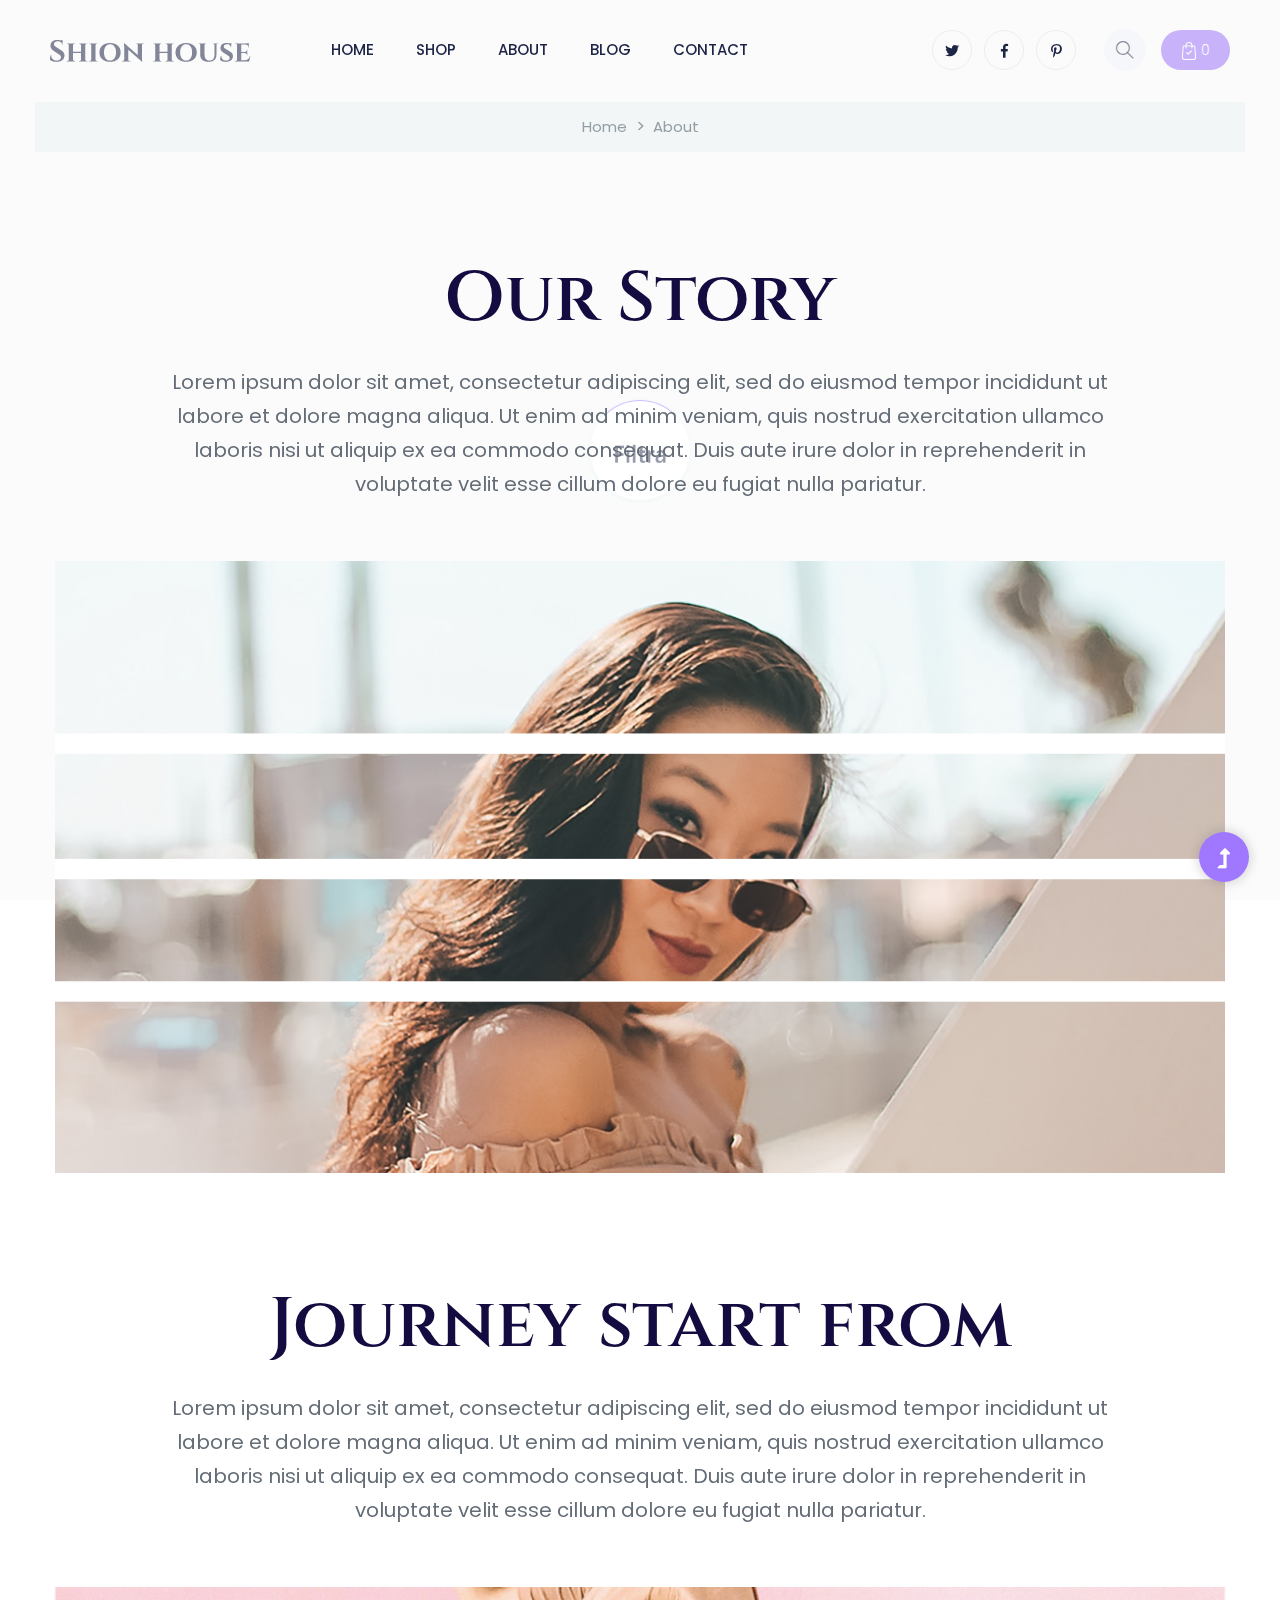
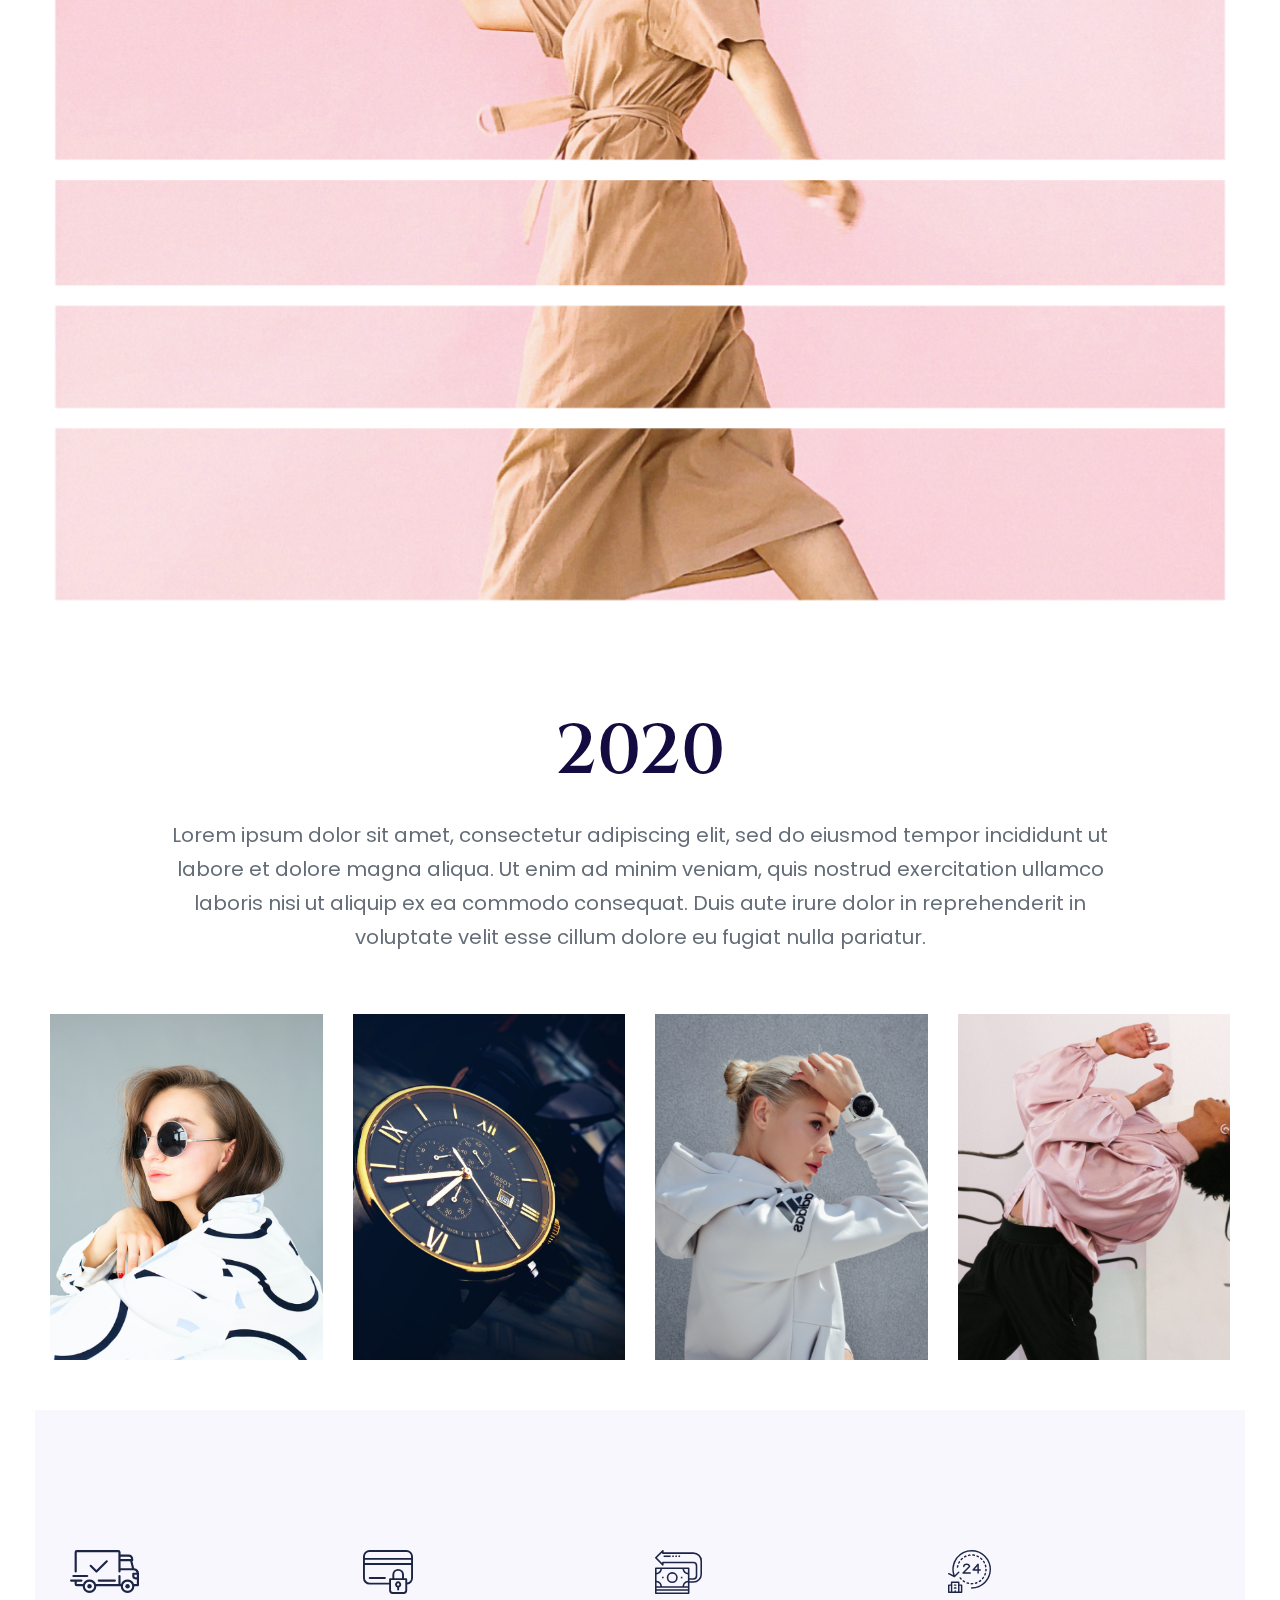
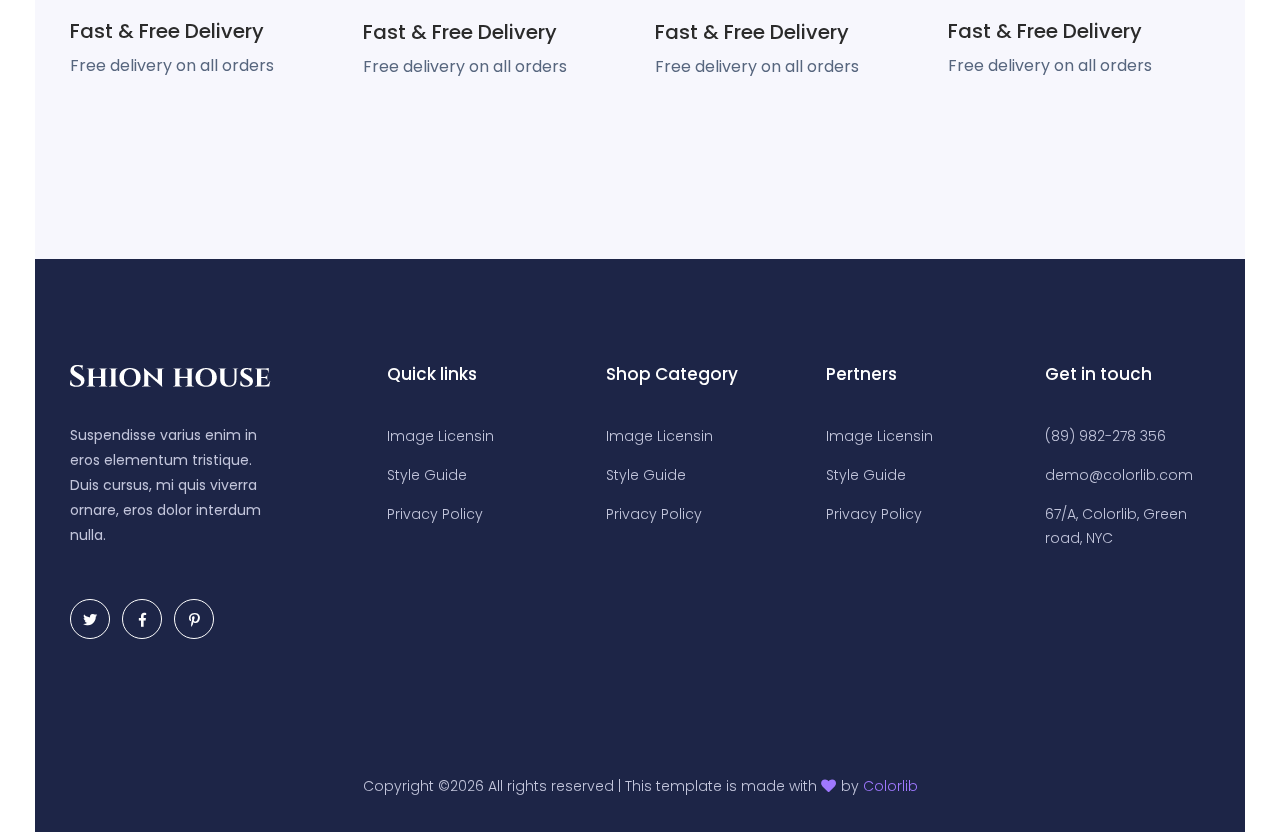
==== commit acd8a9e0: "loading logo" ====
--- a/about.html
+++ b/about.html
@@ -33,7 +33,7 @@
             <div class="preloader-inner position-relative">
                 <div class="preloader-circle"></div>
                 <div class="preloader-img pere-text">
-                    <img src="assets/img/logo/loder.png" alt="">
+                    <img src="assets/img/logo/filtra.png" alt="">
                 </div>
             </div>
         </div>
